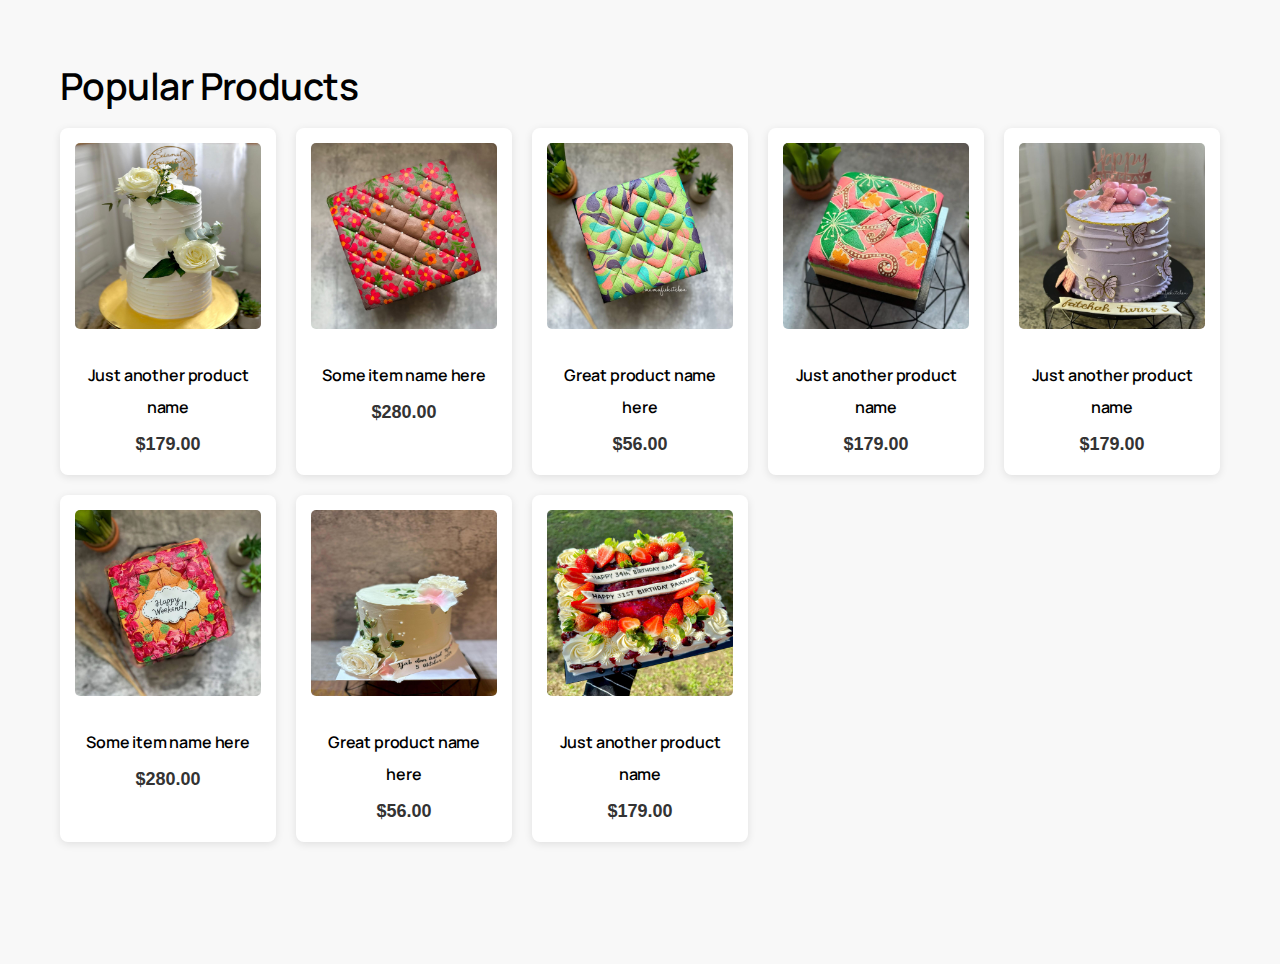
==== Category.html @ d4112b83 "Add category button Add category page Add css for dropdown button" ====
<!DOCTYPE html>
<html lang="en">
<head>
  <meta charset="UTF-8">
  <meta name="viewport" content="width=device-width, initial-scale=1.0">
  <title>Kategori</title>
  <link rel="stylesheet" href="css/styles.css">
  <style>
    body {
      font-family: Arial, sans-serif;
      margin: 0;
      padding: 0;
      background: #f8f8f8;
    }
    .container {
      max-width: 1200px;
      margin: 40px auto;
      padding: 0 20px;
    }
    h2 {
      margin-bottom: 20px;
    }
    .grid {
      display: grid;
      grid-template-columns: repeat(auto-fill, minmax(200px, 1fr));
      gap: 20px;
    }
    .card {
      background: white;
      border-radius: 8px;
      box-shadow: 0 2px 8px rgba(0, 0, 0, 0.1);
      padding: 15px;
      text-align: center;
    }
    .card img {
      max-width: 100%;
      border-radius: 5px;
      margin-bottom: 10px;
    }
    .card h4 {
      font-size: 16px;
      margin: 10px 0 5px;
    }
    .card p {
      font-size: 14px;
      color: #666;
      margin-bottom: 10px;
    }
    .card span {
      font-weight: bold;
      color: #333;
    }
  </style>
</head>
<body>
  <div class="container">
    <h2>Popular Products</h2>
    <div class="grid">

      <div class="card">
        <img src="images/folio/2_tiers_wedding_cake.jpg" alt="Shirt">
        <h4>Just another product name</h4>
        <span>$179.00</span>
      </div>

      <div class="card">
        <img src="images/folio/brown_marble_cake.jpg" alt="Jacket">
        <h4>Some item name here</h4>
        <span>$280.00</span>
      </div>

      <div class="card">
        <img src="images/folio/green_marble_cake.jpg" alt="Shorts">
        <h4>Great product name here</h4>
        <span>$56.00</span>
      </div>

      <div class="card">
        <img src="images/folio/pink_marble_cake.jpg" alt="Backpack">
        <h4>Just another product name</h4>
        <span>$179.00</span>
      </div>

      <div class="card">
        <img src="images/folio/purple_birthday_cake.jpg" alt="Laptop">
        <h4>Just another product name</h4>
        <span>$179.00</span>
      </div>

      <div class="card">
        <img src="images/folio/red_marble_cake.jpg" alt="Armchair">
        <h4>Some item name here</h4>
        <span>$280.00</span>
      </div>

      <div class="card">
        <img src="images/folio/simple_wedding_cake.jpg" alt="Smart Watch">
        <h4>Great product name here</h4>
        <span>$56.00</span>
      </div>

      <div class="card">
        <img src="images/folio/strawberry_cake.jpg" alt="Headphones">
        <h4>Just another product name</h4>
        <span>$179.00</span>
      </div>

    </div>
  </div>
</body>
</html>
---- css/styles.css ----
@charset "UTF-8";
/* =================================================================== 
 * Mueller Main Stylesheet
 * Template Ver. 1.0.0
 * 06-21-2022
 * ------------------------------------------------------------------
 *
 * TOC:
 *
 * # SETTINGS
 *      ## fonts 
 *      ## colors
 *      ## spacing and typescale
 *      ## grid variables
 * # NORMALIZE
 * # BASE SETUP
 * # GRID
 *      ## large screen devices
 *      ## medium screen devices 
 *      ## tablet devices 
 *      ## mobile devices 
 *      ## small screen devices
 *      ## additional column stackpoints
 * # UTILITY CLASSES
 * # TYPOGRAPHY
 *      ## base type styles
 *      ## additional typography & helper classes
 *      ## lists
 *      ## spacing
 * # PRELOADER
 *      ## page loaded
 * # FORM
 *      ## style placeholder text
 *      ## change autocomplete styles in Chrome
 * # BUTTONS
 * # TABLE
 * # COMPONENTS
 *      ## pagination
 *      ## alert box 
 *      ## skillbars
 *      ## stats tabs
 * # PROJECT-WIDE SHARED STYLES
 *      ## theme-specific typography classes
 *      ## media classes
 *      ## section header
 *      ## list block
 *      ## swiper overrides
 * # PAGE WRAP
 * # SITE HEADER
 *      ## logo
 *      ## main navigation
 *      ## header social
 *      ## mobile menu toggle
 * # INTRO
 *      ## intro background
 *      ## intro content
 *      ## intro scroll down
 *      ## intro transitions
 * # ABOUT
 * # SERVICES
 * # PORTFOLIO
 *      ## bricks masonry 
 *      ## masonry entries 
 *      ## modal popup
 * # CLIENTS
 * # TESTIMONIALS
 *      ## testimonial slider 
 * # FOOTER
 *      ## contact btn
 *      ## subscription form
 *      ## footer social
 *      ## copyright
 *      ## go top
 *
 * ------------------------------------------------------------------ */


/* ===================================================================
 * # SETTINGS
 *
 *
 * ------------------------------------------------------------------- */

/* ------------------------------------------------------------------- 
 * ## fonts 
 * ------------------------------------------------------------------- */
@import url("https://fonts.googleapis.com/css2?family=Inter:wght@300;400;500;600;700&family=Manrope:wght@500;600;700&display=swap");

:root {
    --font-1    : "Inter", sans-serif;
    --font-2    : "Manrope", sans-serif;

    /* monospace
     */
    --font-mono : Consolas, "Andale Mono", Courier, "Courier New", monospace;
}

/* ------------------------------------------------------------------- 
 * ## colors
 * ------------------------------------------------------------------- */
:root {

    /* color-1(#f26522)
     * color-2(#035d5c)
     */
    --color-1                      : hsla(19, 89%, 54%, 1);
    --color-2                      : hsla(179, 94%, 19%, 1);

    /* theme color variations
     */
    --color-1-lightest             : hsla(19, 89%, 84%, 1);
    --color-1-lighter              : hsla(19, 89%, 74%, 1);
    --color-1-light                : hsla(19, 89%, 64%, 1);
    --color-1-dark                 : hsla(19, 89%, 44%, 1);
    --color-1-darker               : hsla(19, 89%, 34%, 1);
    --color-1-darkest              : hsla(19, 89%, 24%, 1);
    --color-2-lightest             : hsla(179, 94%, 49%, 1);
    --color-2-lighter              : hsla(179, 94%, 39%, 1);
    --color-2-light                : hsla(179, 94%, 29%, 1);
    --color-2-dark                 : hsla(179, 94%, 9%, 1);
    --color-2-darker               : hsla(179, 94%, 1%, 1);

    /* feedback colors
     * color-error(#ffd1d2), color-success(#c8e675), 
     * color-info(#d7ecfb), color-notice(#fff099)
     */
    --color-error                  : hsla(359, 100%, 91%, 1);
    --color-success                : hsla(76, 69%, 68%, 1);
    --color-info                   : hsla(205, 82%, 91%, 1);
    --color-notice                 : hsla(51, 100%, 80%, 1);
    --color-error-content          : hsla(359, 50%, 50%, 1);
    --color-success-content        : hsla(76, 29%, 28%, 1);
    --color-info-content           : hsla(205, 32%, 31%, 1);
    --color-notice-content         : hsla(51, 30%, 30%, 1);

    /* shades 
     * generated using 
     * Tint & Shade Generator 
     * (https://maketintsandshades.com/)
     */
    --color-black                  : #000000;
    --color-gray-19                : #161616;
    --color-gray-18                : #2c2c2c;
    --color-gray-17                : #424241;
    --color-gray-16                : #585857;
    --color-gray-15                : #6e6e6d;
    --color-gray-14                : #848383;
    --color-gray-13                : #9a9999;
    --color-gray-12                : #b0afae;
    --color-gray-11                : #c6c5c4;
    --color-gray-10                : #dcdbda;
    --color-gray-9                 : #e0dfde;
    --color-gray-8                 : #e3e2e1;
    --color-gray-7                 : #e7e6e5;
    --color-gray-6                 : #eae9e9;
    --color-gray-5                 : #eeeded;
    --color-gray-4                 : #f1f1f0;
    --color-gray-3                 : #f5f4f4;
    --color-gray-2                 : #f8f8f8;
    --color-gray-1                 : #fcfbfb;
    --color-white                  : #ffffff;

    /* text
     */
    --color-text                   : var(--color-gray-19);
    --color-text-dark              : var(--color-black);
    --color-text-light             : var(--color-gray-14);
    --color-placeholder            : var(--color-gray-14);

    /* buttons
     */
    --color-btn                    : var(--color-gray-6);
    --color-btn-text               : var(--color-black);
    --color-btn-hover              : var(--color-gray-8);
    --color-btn-hover-text         : var(--color-gray-19);
    --color-btn-primary            : var(--color-1);
    --color-btn-primary-text       : var(--color-white);
    --color-btn-primary-hover      : var(--color-gray-19);
    --color-btn-primary-hover-text : var(--color-white);
    --color-btn-stroke             : var(--color-gray-19);
    --color-btn-stroke-text        : var(--color-gray-19);
    --color-btn-stroke-hover       : var(--color-gray-19);
    --color-btn-stroke-hover-text  : var(--color-white);

    /* preloader
     */
    --color-preloader-bg           : var(--color-gray-19);
    --color-loader                 : white;
    --color-loader-light           : rgba(255, 255, 255, 0.1);

    /* others
     */
    --color-body                   : white;
    --color-border                 : rgba(0, 0, 0, .08);
    --border-radius                : 3px;
}

/* ------------------------------------------------------------------- 
 * ## spacing and typescale
 * ------------------------------------------------------------------- */
:root {

    /* spacing
     * base font size: 18px 
     * vertical space unit : 32px
     */
    --base-size        : 62.5%;
    --multiplier       : 1;
    --base-font-size   : calc(1.8rem * var(--multiplier));
    --space            : calc(3.2rem * var(--multiplier));

    /* vertical spacing 
     */
    --vspace-0_125     : calc(0.125 * var(--space));
    --vspace-0_25      : calc(0.25 * var(--space));
    --vspace-0_375     : calc(0.375 * var(--space));
    --vspace-0_5       : calc(0.5 * var(--space));
    --vspace-0_625     : calc(0.625 * var(--space));
    --vspace-0_75      : calc(0.75 * var(--space));
    --vspace-0_875     : calc(0.875 * var(--space));
    --vspace-1         : calc(var(--space));
    --vspace-1_25      : calc(1.25 * var(--space));
    --vspace-1_5       : calc(1.5 * var(--space));
    --vspace-1_75      : calc(1.75 * var(--space));
    --vspace-2         : calc(2 * var(--space));
    --vspace-2_5       : calc(2.5 * var(--space));
    --vspace-3         : calc(3 * var(--space));
    --vspace-3_5       : calc(3.5 * var(--space));
    --vspace-4         : calc(4 * var(--space));
    --vspace-4_5       : calc(4.5 * var(--space));
    --vspace-5         : calc(5 * var(--space));

    /* type scale
     * ratio 1:2 | base: 18px
     * -------------------------------------------------------
     *
     * --text-display-3 = (77.40px)
     * --text-display-2 = (64.50px)
     * --text-display-1 = (53.75px)
     * --text-xxxl      = (44.79px)
     * --text-xxl       = (37.32px)
     * --text-xl        = (31.10px)
     * --text-lg        = (25.92px)
     * --text-md        = (21.60px)
     * --text-size      = (18.00px) BASE
     * --text-sm        = (15.00px)
     * --text-xs        = (12.50px)
     *
     * ---------------------------------------------------------
     */
    --text-scale-ratio : 1.2;
    --text-size        : var(--base-font-size);
    --text-xs          : calc((var(--text-size) / var(--text-scale-ratio)) / var(--text-scale-ratio));
    --text-sm          : calc(var(--text-xs) * var(--text-scale-ratio));
    --text-md          : calc(var(--text-sm) * var(--text-scale-ratio) * var(--text-scale-ratio));
    --text-lg          : calc(var(--text-md) * var(--text-scale-ratio));
    --text-xl          : calc(var(--text-lg) * var(--text-scale-ratio));
    --text-xxl         : calc(var(--text-xl) * var(--text-scale-ratio));
    --text-xxxl        : calc(var(--text-xxl) * var(--text-scale-ratio));
    --text-display-1   : calc(var(--text-xxxl) * var(--text-scale-ratio));
    --text-display-2   : calc(var(--text-display-1) * var(--text-scale-ratio));
    --text-display-3   : calc(var(--text-display-2) * var(--text-scale-ratio));

    /* default button height
     */
    --vspace-btn       : var(--vspace-2);
}

/* on mobile devices below 600px, change the value of '--multiplier' 
 * to adjust the values of base font size and vertical space unit.
 */
@media screen and (max-width: 600px) {
    :root {
        --multiplier : .9375;
    }
}

/* ------------------------------------------------------------------- 
 * ## grid variables
 * ------------------------------------------------------------------- */
:root {

    /* widths for rows and containers
     */
    --width-full     : 100%;
    --width-max      : 1180px;
    --width-wide     : 1400px;
    --width-wider    : 1600px;
    --width-widest   : 1800px;
    --width-narrow   : 1000px;
    --width-narrower : 800px;
    --width-grid-max : var(--width-max);

    /* gutter
     */
    --gutter         : 2.2rem;
}

/* on medium screen devices
 */
@media screen and (max-width: 1200px) {
    :root {
        --gutter : 2rem;
    }
}

/* on mobile devices
 */
@media screen and (max-width: 600px) {
    :root {
        --gutter : 1rem;
    }
}


/* ====================================================================
 * # NORMALIZE
 *
 *
 * --------------------------------------------------------------------
 * normalize.css v8.0.1 | MIT License |
 * github.com/necolas/normalize.css
 * -------------------------------------------------------------------- */
html {
    line-height              : 1.15;
    -webkit-text-size-adjust : 100%;
}

body {
    margin : 0;
}

main {
    display : block;
}

h1 {
    font-size : 2em;
    margin    : 0.67em 0;
}

hr {
    box-sizing : content-box;
    height     : 0;
    overflow   : visible;
}

pre {
    font-family : monospace, monospace;
    font-size   : 1em;
}

a {
    background-color : transparent;
}

abbr[title] {
    border-bottom   : none;
    text-decoration : underline;
    text-decoration : underline dotted;
}

b,
strong {
    font-weight : bolder;
}

code,
kbd,
samp {
    font-family : monospace, monospace;
    font-size   : 1em;
}

small {
    font-size : 80%;
}

sub,
sup {
    font-size      : 75%;
    line-height    : 0;
    position       : relative;
    vertical-align : baseline;
}

sub {
    bottom : -0.25em;
}

sup {
    top : -0.5em;
}

img {
    border-style : none;
}

button,
input,
optgroup,
select,
textarea {
    font-family : inherit;
    font-size   : 100%;
    line-height : 1.15;
    margin      : 0;
}

button,
input {
    overflow : visible;
}

button,
select {
    text-transform : none;
}

button,
[type="button"],
[type="reset"],
[type="submit"] {
    -webkit-appearance : button;
}

button::-moz-focus-inner,
[type="button"]::-moz-focus-inner,
[type="reset"]::-moz-focus-inner,
[type="submit"]::-moz-focus-inner {
    border-style : none;
    padding      : 0;
}

button:-moz-focusring,
[type="button"]:-moz-focusring,
[type="reset"]:-moz-focusring,
[type="submit"]:-moz-focusring {
    outline : 1px dotted ButtonText;
}

fieldset {
    padding : 0.35em 0.75em 0.625em;
}

legend {
    box-sizing  : border-box;
    color       : inherit;
    display     : table;
    max-width   : 100%;
    padding     : 0;
    white-space : normal;
}

progress {
    vertical-align : baseline;
}

textarea {
    overflow : auto;
}

[type="checkbox"],
[type="radio"] {
    box-sizing : border-box;
    padding    : 0;
}

[type="number"]::-webkit-inner-spin-button,
[type="number"]::-webkit-outer-spin-button {
    height : auto;
}

[type="search"] {
    -webkit-appearance : textfield;
    outline-offset     : -2px;
}

[type="search"]::-webkit-search-decoration {
    -webkit-appearance : none;
}

::-webkit-file-upload-button {
    -webkit-appearance : button;
    font               : inherit;
}

details {
    display : block;
}

summary {
    display : list-item;
}

template {
    display : none;
}

[hidden] {
    display : none;
}


/* ===================================================================
 * # BASE SETUP
 *
 *
 * ------------------------------------------------------------------- */
html {
    font-size  : var(--base-size);
    box-sizing : border-box;
}

*,
*::before,
*::after {
    box-sizing : inherit;
}

html,
body {
    height : 100%;
}

body {
    background-color            : var(--color-body);
    -webkit-overflow-scrolling  : touch;
    -webkit-text-size-adjust    : 100%;
    -webkit-tap-highlight-color : rgba(0, 0, 0, 0);
    -webkit-font-smoothing      : antialiased;
    -moz-osx-font-smoothing     : grayscale;
}

p {
    font-size      : inherit;
    text-rendering : optimizeLegibility;
}

a {
    text-decoration : none;
}

svg,
img,
video {
    max-width : 100%;
    height    : auto;
}

pre {
    overflow : auto;
}

div,
dl,
dt,
dd,
ul,
ol,
li,
h1,
h2,
h3,
h4,
h5,
h6,
pre,
form,
p,
blockquote,
th,
td {
    margin  : 0;
    padding : 0;
}

input[type="email"],
input[type="number"],
input[type="search"],
input[type="text"],
input[type="tel"],
input[type="url"],
input[type="password"],
textarea {
    -webkit-appearance : none;
    -moz-appearance    : none;
    appearance         : none;
}


/* ===================================================================
 * # GRID v4.0.0
 *
 *
 *   -----------------------------------------------------------------
 * - Grid breakpoints are based on MAXIMUM WIDTH media queries, 
 *   meaning they apply to that one breakpoint and ALL THOSE BELOW IT.
 * - Grid columns without a specified width will automatically layout 
 *   as equal width columns.
 *
 * - BLOCK GRID columns(columns inside BLOCK GRID containers) are 
 *   equally-sized columns define at parent/row level. 
 *   A BLOCK GRID container's class attribute value begins with "block-".
 *
 * ------------------------------------------------------------------- */

/* row 
 */
.row {
    width     : 92%;
    max-width : var(--width-grid-max);
    margin    : 0 auto;
    display   : flex;
    flex-flow : row wrap;
}

.row .row {
    width        : auto;
    max-width    : none;
    margin-left  : calc(var(--gutter) * -1);
    margin-right : calc(var(--gutter) * -1);
}

/* column
 */
.column {
    display : block;
    flex    : 1 1 0%;
    padding : 0 var(--gutter);
}

.collapse>.column,
.column.collapse {
    padding : 0;
}

/* row utility classes
 */
.row.row-wrap {
    flex-wrap : wrap;
}

.row.row-nowrap {
    flex-wrap : nowrap;
}

.row.row-y-top {
    align-items : flex-start;
}

.row.row-y-bottom {
    align-items : flex-end;
}

.row.row-y-center {
    align-items : center;
}

.row.row-stretch {
    align-items : stretch;
}

.row.row-baseline {
    align-items : baseline;
}

.row.row-x-left {
    justify-content : flex-start;
}

.row.row-x-right {
    justify-content : flex-end;
}

.row.row-x-center {
    justify-content : center;
}

/* --------------------------------------------------------------------
 * ## large screen devices 
 * -------------------------------------------------------------------- */
.lg-1 {
    flex  : none;
    width : 8.33333%;
}

.lg-2 {
    flex  : none;
    width : 16.66667%;
}

.lg-3 {
    flex  : none;
    width : 25%;
}

.lg-4 {
    flex  : none;
    width : 33.33333%;
}

.lg-5 {
    flex  : none;
    width : 41.66667%;
}

.lg-6 {
    flex  : none;
    width : 50%;
}

.lg-7 {
    flex  : none;
    width : 58.33333%;
}

.lg-8 {
    flex  : none;
    width : 66.66667%;
}

.lg-9 {
    flex  : none;
    width : 75%;
}

.lg-10 {
    flex  : none;
    width : 83.33333%;
}

.lg-11 {
    flex  : none;
    width : 91.66667%;
}

.lg-12 {
    flex  : none;
    width : 100%;
}

.block-lg-one-eight>.column {
    flex  : none;
    width : 12.5%;
}

.block-lg-one-sixth>.column {
    flex  : none;
    width : 16.66667%;
}

.block-lg-one-fifth>.column {
    flex  : none;
    width : 20%;
}

.block-lg-one-fourth>.column {
    flex  : none;
    width : 25%;
}

.block-lg-one-third>.column {
    flex  : none;
    width : 33.33333%;
}

.block-lg-one-half>.column {
    flex  : none;
    width : 50%;
}

.block-lg-whole>.column {
    flex  : none;
    width : 100%;
}

/* --------------------------------------------------------------------
 * ## medium screen devices 
 * -------------------------------------------------------------------- */
@media screen and (max-width: 1200px) {
    .md-1 {
        flex  : none;
        width : 8.33333%;
    }

    .md-2 {
        flex  : none;
        width : 16.66667%;
    }

    .md-3 {
        flex  : none;
        width : 25%;
    }

    .md-4 {
        flex  : none;
        width : 33.33333%;
    }

    .md-5 {
        flex  : none;
        width : 41.66667%;
    }

    .md-6 {
        flex  : none;
        width : 50%;
    }

    .md-7 {
        flex  : none;
        width : 58.33333%;
    }

    .md-8 {
        flex  : none;
        width : 66.66667%;
    }

    .md-9 {
        flex  : none;
        width : 75%;
    }

    .md-10 {
        flex  : none;
        width : 83.33333%;
    }

    .md-11 {
        flex  : none;
        width : 91.66667%;
    }

    .md-12 {
        flex  : none;
        width : 100%;
    }

    .block-md-one-eight>.column {
        flex  : none;
        width : 12.5%;
    }

    .block-md-one-sixth>.column {
        flex  : none;
        width : 16.66667%;
    }

    .block-md-one-fifth>.column {
        flex  : none;
        width : 20%;
    }

    .block-md-one-fourth>.column {
        flex  : none;
        width : 25%;
    }

    .block-md-one-third>.column {
        flex  : none;
        width : 33.33333%;
    }

    .block-md-one-half>.column {
        flex  : none;
        width : 50%;
    }

    .block-md-whole>.column {
        flex  : none;
        width : 100%;
    }

    .hide-on-md {
        display : none;
    }
}

/* --------------------------------------------------------------------
 * ## tablet devices 
 * -------------------------------------------------------------------- */
@media screen and (max-width: 800px) {
    .tab-1 {
        flex  : none;
        width : 8.33333%;
    }

    .tab-2 {
        flex  : none;
        width : 16.66667%;
    }

    .tab-3 {
        flex  : none;
        width : 25%;
    }

    .tab-4 {
        flex  : none;
        width : 33.33333%;
    }

    .tab-5 {
        flex  : none;
        width : 41.66667%;
    }

    .tab-6 {
        flex  : none;
        width : 50%;
    }

    .tab-7 {
        flex  : none;
        width : 58.33333%;
    }

    .tab-8 {
        flex  : none;
        width : 66.66667%;
    }

    .tab-9 {
        flex  : none;
        width : 75%;
    }

    .tab-10 {
        flex  : none;
        width : 83.33333%;
    }

    .tab-11 {
        flex  : none;
        width : 91.66667%;
    }

    .tab-12 {
        flex  : none;
        width : 100%;
    }

    .block-tab-one-eight>.column {
        flex  : none;
        width : 12.5%;
    }

    .block-tab-one-sixth>.column {
        flex  : none;
        width : 16.66667%;
    }

    .block-tab-one-fifth>.column {
        flex  : none;
        width : 20%;
    }

    .block-tab-one-fourth>.column {
        flex  : none;
        width : 25%;
    }

    .block-tab-one-third>.column {
        flex  : none;
        width : 33.33333%;
    }

    .block-tab-one-half>.column {
        flex  : none;
        width : 50%;
    }

    .block-tab-whole>.column {
        flex  : none;
        width : 100%;
    }

    .hide-on-tab {
        display : none;
    }
}

/* --------------------------------------------------------------------
 * ## mobile devices 
 * -------------------------------------------------------------------- */
@media screen and (max-width: 600px) {
    .row {
        width         : 100%;
        padding-left  : 6vw;
        padding-right : 6vw;
    }

    .row .row {
        padding-left  : 0;
        padding-right : 0;
    }

    .mob-1 {
        flex  : none;
        width : 8.33333%;
    }

    .mob-2 {
        flex  : none;
        width : 16.66667%;
    }

    .mob-3 {
        flex  : none;
        width : 25%;
    }

    .mob-4 {
        flex  : none;
        width : 33.33333%;
    }

    .mob-5 {
        flex  : none;
        width : 41.66667%;
    }

    .mob-6 {
        flex  : none;
        width : 50%;
    }

    .mob-7 {
        flex  : none;
        width : 58.33333%;
    }

    .mob-8 {
        flex  : none;
        width : 66.66667%;
    }

    .mob-9 {
        flex  : none;
        width : 75%;
    }

    .mob-10 {
        flex  : none;
        width : 83.33333%;
    }

    .mob-11 {
        flex  : none;
        width : 91.66667%;
    }

    .mob-12 {
        flex  : none;
        width : 100%;
    }

    .block-mob-one-eight>.column {
        flex  : none;
        width : 12.5%;
    }

    .block-mob-one-sixth>.column {
        flex  : none;
        width : 16.66667%;
    }

    .block-mob-one-fifth>.column {
        flex  : none;
        width : 20%;
    }

    .block-mob-one-fourth>.column {
        flex  : none;
        width : 25%;
    }

    .block-mob-one-third>.column {
        flex  : none;
        width : 33.33333%;
    }

    .block-mob-one-half>.column {
        flex  : none;
        width : 50%;
    }

    .block-mob-whole>.column {
        flex  : none;
        width : 100%;
    }

    .hide-on-mob {
        display : none;
    }
}

/* --------------------------------------------------------------------
 * ## small screen devices 
 * --------------------------------------------------------------------*/

/* stack columns on small screen devices
 */
@media screen and (max-width: 400px) {
    .row .row {
        margin-left  : 0;
        margin-right : 0;
    }

    .block-stack>.column,
    .column {
        flex         : none;
        width        : 100%;
        margin-left  : 0;
        margin-right : 0;
        padding      : 0;
    }

    .hide-on-sm {
        display : none;
    }
}

/* --------------------------------------------------------------------
 * ## additional column stackpoints 
 * -------------------------------------------------------------------- */
@media screen and (max-width: 1100px) {

    .stack-on-1100,
    .block-stack-on-1100>.column {
        flex         : none;
        width        : 100%;
        margin-left  : 0;
        margin-right : 0;
    }
}

@media screen and (max-width: 1000px) {

    .stack-on-1000,
    .block-stack-on-1000>.column {
        flex         : none;
        width        : 100%;
        margin-left  : 0;
        margin-right : 0;
    }
}

@media screen and (max-width: 900px) {

    .stack-on-900,
    .block-stack-on-900>.column {
        flex         : none;
        width        : 100%;
        margin-left  : 0;
        margin-right : 0;
    }
}

@media screen and (max-width: 700px) {

    .stack-on-700,
    .block-stack-on-700>.column {
        flex         : none;
        width        : 100%;
        margin-left  : 0;
        margin-right : 0;
    }
}

@media screen and (max-width: 500px) {

    .stack-on-500,
    .block-stack-on-500>.column {
        flex         : none;
        width        : 100%;
        margin-left  : 0;
        margin-right : 0;
    }
}


/* ===================================================================
 * # UTILITY CLASSES
 *
 *
 * ------------------------------------------------------------------- */

/* flex item alignment classes
 */
.u-flexitem-center {
    margin     : auto;
    align-self : center;
}

.u-flexitem-left {
    margin-right : auto;
    align-self   : center;
}

.u-flexitem-right {
    margin-left : auto;
    align-self  : center;
}

.u-flexitem-x-center {
    margin-right : auto;
    margin-left  : auto;
}

.u-flexitem-x-left {
    margin-right : auto;
}

.u-flexitem-x-right {
    margin-left : auto;
}

.u-flexitem-y-center {
    align-self : center;
}

.u-flexitem-y-top {
    align-self : flex-start;
}

.u-flexitem-y-bottom {
    align-self : flex-end;
}

/* misc helper classes
 */
.u-screen-reader-text {
    clip      : rect(1px, 1px, 1px, 1px);
    clip-path : inset(50%);
    height    : 1px;
    width     : 1px;
    margin    : -1px;
    overflow  : hidden;
    padding   : 0;
    border    : 0;
    position  : absolute;
    word-wrap : normal !important;
}

.u-clearfix:after {
    content : "";
    display : table;
    clear   : both;
}

.u-hidden {
    display : none;
}

.u-invisible {
    visibility : hidden;
}

.u-antialiased {
    -webkit-font-smoothing  : antialiased;
    -moz-osx-font-smoothing : grayscale;
}

.u-overflow-hidden {
    overflow : hidden;
}

.u-remove-top {
    margin-top : 0;
}

.u-remove-bottom {
    margin-bottom : 0;
}

.u-add-half-bottom {
    margin-bottom : var(--vspace-0_5);
}

.u-add-bottom {
    margin-bottom : var(--vspace-1);
}

.u-no-border {
    border : none;
}

.u-fullwidth {
    width : 100%;
}

.u-pull-left {
    float : left;
}

.u-pull-right {
    float : right;
}


/* ===================================================================
 * # TYPOGRAPHY 
 *
 *
 * ------------------------------------------------------------------- 
 * type scale - ratio 1:2 | base: 18px
 * -------------------------------------------------------------------
 *
 * --text-display-3 = (77.40px)
 * --text-display-2 = (64.50px)
 * --text-display-1 = (53.75px)
 * --text-xxxl      = (44.79px)
 * --text-xxl       = (37.32px)
 * --text-xl        = (31.10px)
 * --text-lg        = (25.92px)
 * --text-md        = (21.60px)
 * --text-size      = (18.00px) BASE
 * --text-sm        = (15.00px)
 * --text-xs        = (12.50px)
 *
 * -------------------------------------------------------------------- */

/* --------------------------------------------------------------------
 * ## base type styles
 * -------------------------------------------------------------------- */
body {
    font-family : var(--font-1);
    font-size   : var(--base-font-size);
    font-weight : 400;
    line-height : var(--vspace-1);
    color       : var(--color-text);
}

/* links
 */
a {
    color      : var(--color-1);
    transition : all 0.3s ease-in-out;
}

a:focus,
a:hover,
a:active {
    color : var(--color-2);
}

a:hover,
a:active {
    outline : 0;
}

/* headings
 */
h1,
h2,
h3,
h4,
h5,
h6,
.h1,
.h2,
.h3,
.h4,
.h5,
.h6 {
    font-family            : var(--font-2);
    font-weight            : 600;
    color                  : var(--color-text-dark);
    font-variant-ligatures : common-ligatures;
    text-rendering         : optimizeLegibility;
    letter-spacing         : -.010em;
}

h1,
.h1 {
    margin-top    : var(--vspace-2_5);
    margin-bottom : var(--vspace-0_75);
}

h2,
.h2,
h3,
.h3,
h4,
.h4 {
    margin-top    : var(--vspace-2);
    margin-bottom : var(--vspace-0_75);
}

h5,
.h5,
h6,
.h6 {
    margin-top    : var(--vspace-1_75);
    margin-bottom : var(--vspace-0_5);
}

h1,
.h1 {
    font-size      : var(--text-display-2);
    line-height    : calc(2.25 * var(--space));
    letter-spacing : -.020em;
}

@media screen and (max-width: 500px) {

    h1,
    .h1 {
        font-size   : var(--text-display-1);
        line-height : calc(1.875 * var(--space));
    }
}

h2,
.h2 {
    font-size      : var(--text-xxl);
    line-height    : calc(1.375 * var(--space));
    letter-spacing : -.015em;
}

h3,
.h3 {
    font-size   : var(--text-xl);
    line-height : calc(1.125 * var(--space));
}

h4,
.h4 {
    font-size   : var(--text-lg);
    line-height : var(--vspace-1);
}

h5,
.h5 {
    font-size   : var(--text-md);
    line-height : var(--vspace-0_875);
}

h6,
.h6 {
    font-weight    : 700;
    font-size      : var(--text-sm);
    line-height    : var(--vspace-0_75);
    text-transform : uppercase;
    letter-spacing : .2rem;
}

/* emphasis, italic,
 * strong, bold and small text
 */
em,
i,
strong,
b {
    font-size   : inherit;
    line-height : inherit;
}

em,
i {
    font-style : italic;
}

strong,
b {
    font-weight : 600;
}

small {
    font-size   : 80%;
    font-weight : 400;
    line-height : var(--vspace-0_5);
}

/* blockquotes
 */
blockquote {
    margin      : 0 0 var(--vspace-1) 0;
    padding     : var(--vspace-1) var(--vspace-1_5);
    border-left : 2px solid var(--color-text-dark);
    position    : relative;
}

blockquote p {
    font-family : var(--font-1);
    font-weight : 400;
    font-size   : var(--text-lg);
    font-style  : normal;
    line-height : var(--vspace-1_25);
    color       : var(--color-text-dark);
    padding     : 0;
}

blockquote cite {
    display     : block;
    font-family : var(--font-2);
    font-weight : 400;
    font-size   : var(--text-sm);
    line-height : var(--vspace-0_75);
    font-style  : normal;
}

blockquote cite:before {
    content : "\2014 \0020";
}

blockquote cite,
blockquote cite a,
blockquote cite a:visited {
    color  : var(--color-text-light);
    border : none;
}

@media screen and (max-width: 500px) {
    blockquote {
        padding : var(--vspace-0_75) var(--vspace-0_75);
    }

    blockquote p {
        font-size   : var(--text-md);
        line-height : var(--vspace-1);
    }
}

/* figures
 */
figure img,
p img {
    margin         : 0;
    vertical-align : bottom;
}

figure {
    display      : block;
    margin-left  : 0;
    margin-right : 0;
}

figure img+figcaption {
    margin-top : var(--vspace-1);
}

figcaption {
    /* font-style: italic; */
    font-size     : var(--text-sm);
    text-align    : center;
    margin-bottom : 0;
}

/* preformatted, code
 */
var,
kbd,
samp,
code,
pre {
    font-family : var(--font-mono);
}

pre {
    padding    : var(--vspace-0_75) var(--vspace-1) var(--vspace-1);
    background : var(--color-gray-6);
    overflow-x : auto;
}

code {
    font-size     : var(--text-sm);
    line-height   : 1.6rem;
    margin        : 0 .2rem;
    padding       : calc(((var(--vspace-1) - 1.6rem) / 2) - .1rem) calc(.8rem - .1rem);
    white-space   : nowrap;
    background    : var(--color-gray-6);
    border        : 1px solid var(--color-gray-10);
    color         : var(--color-text-dark);
    border-radius : 3px;
}

pre>code {
    display     : block;
    white-space : pre;
    line-height : var(--vspace-1);
    padding     : 0;
    margin      : 0;
    border      : none;
}

/* deleted text, abbreviation,
 * & mark text
 */
del {
    text-decoration : line-through;
}

abbr {
    font-family    : var(--font-1);
    font-weight    : 600;
    font-variant   : small-caps;
    text-transform : lowercase;
    letter-spacing : .1em;
}

abbr[title],
dfn[title] {
    border-bottom   : 1px dotted;
    cursor          : help;
    text-decoration : none;
}

mark {
    background : var(--color-2-lightest);
    color      : var(--color-black);
}

/* horizontal rule
 */
hr {
    border       : solid var(--color-border);
    border-width : .1rem 0 0;
    clear        : both;
    margin       : var(--vspace-2) 0 calc(var(--vspace-2) - 1px);
    height       : 0;
}

hr.fancy {
    border     : none;
    margin     : var(--vspace-2) 0;
    height     : var(--vspace-1);
    text-align : center;
}

hr.fancy::before {
    content        : "*****";
    letter-spacing : .3em;
}

/* --------------------------------------------------------------------
 * ## additional typography & helper classes
 * -------------------------------------------------------------------- */
.lead,
.attention-getter {
    font-family : var(--font-2);
    font-weight : 300;
    font-size   : var(--text-md);
    line-height : var(--vspace-1_25);
    color       : var(--color-text);
}

@media screen and (max-width: 800px) {

    .lead,
    .attention-getter {
        font-size   : calc(var(--text-size) * 1.0556);
        line-height : calc(1.125 * var(--space));
    }
}

@media screen and (max-width: 400px) {

    .lead,
    .attention-getter {
        font-size   : var(--text-size);
        line-height : var(--vspace-1);
    }
}

.pull-quote {
    position   : relative;
    padding    : 0;
    margin-top : 0;
    text-align : center;
}

.pull-quote blockquote {
    border      : none;
    margin      : 0 auto;
    max-width   : 62rem;
    padding-top : var(--vspace-2_5);
    position    : relative;
}

.pull-quote blockquote p {
    font-weight : 400;
    color       : var(--color-text-dark);
}

.pull-quote blockquote:before {
    content           : "";
    display           : block;
    height            : var(--vspace-1);
    width             : var(--vspace-1);
    background-repeat : no-repeat;
    background        : center center;
    background-size   : contain;
    background-image  : url(../images/icons/icon-quote.svg);
    transform         : translate(-50%, 0, 0);
    position          : absolute;
    top               : var(--vspace-1);
    left              : 50%;
}

.drop-cap:first-letter {
    float          : left;
    font-family    : var(--font-2);
    font-weight    : 700;
    font-size      : calc(3 * var(--space));
    line-height    : 1;
    padding        : 0 0.125em 0 0;
    text-transform : uppercase;
    background     : transparent;
    color          : var(--color-text-dark);
}

.text-center {
    text-align : center;
}

.text-left {
    text-align : left;
}

.text-right {
    text-align : right;
}

/* --------------------------------------------------------------------
 * ## lists
 * -------------------------------------------------------------------- */
ol {
    list-style : decimal;
}

ul {
    list-style : disc;
}

li {
    display : list-item;
}

ol,
ul {
    margin-left : 1.6rem;
}

ul li {
    padding-left : .4rem;
}

ul ul,
ul ol,
ol ol,
ol ul {
    margin : 1.6rem 0 1.6rem 1.6rem;
}

ul.disc li {
    display    : list-item;
    list-style : none;
    padding    : 0 0 0 .8rem;
    position   : relative;
}

ul.disc li::before {
    content        : "";
    display        : inline-block;
    width          : 8px;
    height         : 8px;
    border-radius  : 50%;
    background     : var(--color-1);
    position       : absolute;
    left           : -.9em;
    top            : 11px;
    vertical-align : middle;
}

dt {
    margin : 0;
    color  : var(--color-1);
}

dd {
    margin : 0 0 0 2rem;
}

/* definition list line style 
 */
.lining dt,
.lining dd {
    display : inline;
    margin  : 0;
}

.lining dt+dt:before,
.lining dd+dt:before {
    content     : "\A";
    white-space : pre;
}

.lining dd+dd:before {
    content : ", ";
}

.lining dd+dd:before {
    content : ", ";
}

.lining dd:before {
    content     : ": ";
    margin-left : -0.2em;
}

/* definition list dictionary style 
 */
.dictionary-style dt {
    display       : inline;
    counter-reset : definitions;
}

.dictionary-style dt+dt:before {
    content     : ", ";
    margin-left : -0.2em;
}

.dictionary-style dd {
    display           : block;
    counter-increment : definitions;
}

.dictionary-style dd:before {
    content : counter(definitions, decimal) ". ";
}

/* --------------------------------------------------------------------
 * ## spacing
 * -------------------------------------------------------------------- */
fieldset,
button,
.btn {
    margin-bottom : var(--vspace-0_5);
}

input,
textarea,
select,
pre,
blockquote,
figure,
figcaption,
table,
p,
ul,
ol,
dl,
form,
img,
.video-container,
.ss-custom-select {
    margin-bottom : var(--vspace-1);
}


/* =================================================================== 
 * # PRELOADER
 * 
 * 
 * -------------------------------------------------------------------
 * - markup:
 *
 * <div id="preloader">
 *    <div id="loader"></div>
 * </div>
 *
 * ------------------------------------------------------------------- */
#preloader {
    position        : fixed;
    display         : flex;
    flex-flow       : row wrap;
    justify-content : center;
    align-items     : center;
    background      : var(--color-preloader-bg);
    z-index         : 500;
    height          : 100vh;
    width           : 100%;
    opacity         : 1;
}

.no-js #preloader {
    display : none;
}

#loader {
    width   : var(--vspace-1_5);
    height  : var(--vspace-1_5);
    padding : 0;
    opacity : 1;
}

#loader:before {
    content           : "";
    border-top        : 4px solid var(--color-loader-light);
    border-right      : 4px solid var(--color-loader-light);
    border-bottom     : 4px solid var(--color-loader-light);
    border-left       : 4px solid var(--color-loader);
    -webkit-animation : load 1.1s infinite linear;
    animation         : load 1.1s infinite linear;
    display           : block;
    border-radius     : 50%;
    width             : 100%;
    height            : 100%;
}

@-webkit-keyframes load {
    0% {
        -webkit-transform : rotate(0deg);
        transform         : rotate(0deg);
    }

    100% {
        -webkit-transform : rotate(360deg);
        transform         : rotate(360deg);
    }
}

@keyframes load {
    0% {
        transform : rotate(0deg);
    }

    100% {
        transform : rotate(360deg);
    }
}

/* ------------------------------------------------------------------- 
 * ## page loaded
 * ------------------------------------------------------------------- */
.ss-loaded #preloader {
    opacity    : 0;
    visibility : hidden;
    transition : all .6s .9s ease-in-out;
}

.ss-loaded #preloader #loader {
    opacity    : 0;
    transition : opacity .6s ease-in-out;
}


/* ===================================================================
 * # FORM
 *
 *
 * ------------------------------------------------------------------- */
fieldset {
    border  : none;
    padding : 0;
}

input[type="email"],
input[type="number"],
input[type="search"],
input[type="text"],
input[type="tel"],
input[type="url"],
input[type="password"],
textarea,
select {
    --input-height      : var(--vspace-2);
    --input-line-height : var(--vspace-1);
    --input-vpadding    : calc(((var(--input-height) - var(--input-line-height)) / 2) - 1px);
    display             : block;
    height              : var(--input-height);
    padding             : var(--input-vpadding) calc(2.4rem - 1px);
    border              : 0;
    outline             : 0;
    color               : var(--color-placeholder);
    font-family         : var(--font-1);
    font-size           : var(--text-sm);
    font-size           : calc(var(--text-size) * 0.8889);
    line-height         : var(--input-line-height);
    max-width           : 100%;
    background-color    : var(--color-gray-5);
    border              : 1px solid transparent;
    transition          : all .3s ease-in-out;
}

.ss-custom-select {
    position : relative;
    padding  : 0;
}

.ss-custom-select select {
    -webkit-appearance : none;
    -moz-appearance    : none;
    appearance         : none;
    text-indent        : 0.01px;
    text-overflow      : '';
    margin             : 0;
    vertical-align     : middle;
}

.ss-custom-select select option {
    padding-left  : 2rem;
    padding-right : 2rem;
}

.ss-custom-select select::-ms-expand {
    display : none;
}

.ss-custom-select::after {
    border-bottom    : 2px solid black;
    border-right     : 2px solid black;
    content          : '';
    display          : block;
    height           : 8px;
    width            : 8px;
    margin-top       : -7px;
    pointer-events   : none;
    position         : absolute;
    right            : 2.4rem;
    top              : 50%;
    transition       : all 0.15s ease-in-out;
    transform-origin : 66% 66%;
    transform        : rotate(45deg);
}

textarea {
    min-height : calc(8 * var(--space));
}

input[type="email"]:focus,
input[type="number"]:focus,
input[type="search"]:focus,
input[type="text"]:focus,
input[type="tel"]:focus,
input[type="url"]:focus,
input[type="password"]:focus,
textarea:focus,
select:focus {
    color            : var(--color-black);
    background-color : white;
    box-shadow       : 0 0 5px var(--color-1);
    border           : 1px solid var(--color-1-light);
}

label,
legend {
    font-family   : var(--font-1);
    font-weight   : 600;
    font-size     : var(--text-sm);
    line-height   : var(--vspace-0_5);
    margin-bottom : var(--vspace-0_5);
    color         : var(--color-text-dark);
    display       : block;
}

input[type="checkbox"],
input[type="radio"] {
    display : inline;
}

label>.label-text {
    display     : inline-block;
    margin-left : 1rem;
    font-family : var(--font-1);
    line-height : inherit;
}

label>input[type="checkbox"],
label>input[type="radio"] {
    margin   : 0;
    position : relative;
    top      : 2px;
}

/* ------------------------------------------------------------------- 
 * ## style placeholder text
 * ------------------------------------------------------------------- */
::-webkit-input-placeholder {
    /* WebKit, Blink, Edge */
    color : var(--color-placeholder);
}

:-moz-placeholder {
    /* Mozilla Firefox 4 to 18 */
    color   : var(--color-placeholder);
    opacity : 1;
}

::-moz-placeholder {
    /* Mozilla Firefox 19+ */
    color   : var(--color-placeholder);
    opacity : 1;
}

:-ms-input-placeholder {
    /* Internet Explorer 10-11 */
    color : var(--color-placeholder);
}

::-ms-input-placeholder {
    /* Microsoft Edge */
    color : var(--color-placeholder);
}

::placeholder {
    /* Most modern browsers support this now. */
    color : var(--color-placeholder);
}

/* ------------------------------------------------------------------- 
 * ## change autocomplete styles in Chrome
 * ------------------------------------------------------------------- */
input:-webkit-autofill,
input:-webkit-autofill:hover,
input:-webkit-autofill:focus,
textarea:-webkit-autofill,
textarea:-webkit-autofill:hover,
textarea:-webkit-autofill:focus,
select:-webkit-autofill,
select:-webkit-autofill:hover,
select:-webkit-autofill:focus {
    -webkit-text-fill-color : var(--color-1);
    transition              : background-color 5000s ease-in-out 0s;
}


/* ===================================================================
 * # BUTTONS
 *
 *
 * ------------------------------------------------------------------- */
.btn,
button,
input[type="submit"],
input[type="reset"],
input[type="button"] {
    --btn-height            : var(--vspace-btn);
    display                 : inline-block;
    font-family             : var(--font-2);
    font-weight             : 400;
    font-size               : calc(var(--text-size) * 0.6667);
    text-transform          : uppercase;
    letter-spacing          : .3em;
    height                  : var(--btn-height);
    line-height             : calc(var(--btn-height) - 4px);
    padding                 : 0 3.6rem;
    margin                  : 0 0.4rem var(--vspace-0_5) 0;
    color                   : var(--color-btn-text);
    text-decoration         : none;
    text-align              : center;
    white-space             : nowrap;
    cursor                  : pointer;
    transition              : all .3s;
    background-color        : var(--color-btn);
    border                  : 2px solid var(--color-btn);
    -webkit-font-smoothing  : antialiased;
    -moz-osx-font-smoothing : grayscale;
}

.btn:focus,
button:focus,
input[type="submit"]:focus,
input[type="reset"]:focus,
input[type="button"]:focus,
.btn:hover,
button:hover,
input[type="submit"]:hover,
input[type="reset"]:hover,
input[type="button"]:hover {
    background-color : var(--color-btn-hover);
    border-color     : var(--color-btn-hover);
    color            : var(--color-btn-hover-text);
    outline          : 0;
}

/* button primary
 */
.btn.btn--primary,
button.btn--primary,
input[type="submit"].btn--primary,
input[type="reset"].btn--primary,
input[type="button"].btn--primary {
    background   : var(--color-btn-primary);
    border-color : var(--color-btn-primary);
    color        : var(--color-btn-primary-text);
}

.btn.btn--primary:focus,
button.btn--primary:focus,
input[type="submit"].btn--primary:focus,
input[type="reset"].btn--primary:focus,
input[type="button"].btn--primary:focus,
.btn.btn--primary:hover,
button.btn--primary:hover,
input[type="submit"].btn--primary:hover,
input[type="reset"].btn--primary:hover,
input[type="button"].btn--primary:hover {
    background   : var(--color-btn-primary-hover);
    border-color : var(--color-btn-primary-hover);
    color        : var(--color-btn-primary-hover-text);
}

/* button modifiers
 */
.btn.u-fullwidth,
button.u-fullwidth {
    width        : 100%;
    margin-right : 0;
}

.btn--small,
button.btn--small {
    --btn-height : calc(var(--vspace-btn) - 1.6rem);
}

.btn--medium,
button.btn--medium {
    --btn-height : calc(var(--vspace-btn) + .8rem);
}

.btn--large,
button.btn--large {
    --btn-height : calc(var(--vspace-btn) + 1.6rem);
}

.btn--stroke,
button.btn--stroke {
    background  : transparent !important;
    font-weight : 400;
    border      : 2px solid var(--color-btn-stroke);
    color       : var(--color-btn-stroke-text);
}

.btn--stroke:focus,
button.btn--stroke:focus,
.btn--stroke:hover,
button.btn--stroke:hover {
    background : var(--color-btn-stroke-hover) !important;
    border     : 2px solid var(--color-btn-stroke-hover);
    color      : var(--color-btn-stroke-hover-text);
}

.btn--pill,
button.btn--pill {
    padding-left  : 3.2rem !important;
    padding-right : 3.2rem !important;
    border-radius : 1000px !important;
}


/* ===================================================================
 * # TABLE
 *
 *
 * ------------------------------------------------------------------- */
table {
    border-width    : 0;
    width           : 100%;
    max-width       : 100%;
    font-family     : var(--font-1);
    border-collapse : collapse;
}

th,
td {
    padding       : var(--vspace-0_5) 3.2rem calc(var(--vspace-0_5) - 1px);
    text-align    : left;
    border-bottom : 1px solid var(--color-border);
}

th {
    padding     : var(--vspace-0_5) 3.2rem;
    color       : var(--color-text-dark);
    font-family : var(--font-2);
    font-weight : 500;
}

th:first-child,
td:first-child {
    padding-left : 0;
}

th:last-child,
td:last-child {
    padding-right : 0;
}

.table-responsive {
    overflow-x                 : auto;
    -webkit-overflow-scrolling : touch;
}


/* ===================================================================
 * # COMPONENTS
 *
 *
 * ------------------------------------------------------------------- */

/* -------------------------------------------------------------------
 * ## pagination
 * ------------------------------------------------------------------- */
.pgn {
    --pgn-num-height : calc(var(--vspace-1) + .4rem);
    margin           : 0 auto var(--vspace-1);
    text-align       : center;
}

.pgn ul {
    display         : inline-flex;
    flex-flow       : row wrap;
    justify-content : center;
    list-style      : none;
    margin-left     : 0;
    position        : relative;
    padding         : 0 6rem;
}

.pgn ul li {
    margin  : 0;
    padding : 0;
}

.pgn__num {
    font-family   : var(--font-2);
    font-weight   : 600;
    font-size     : var(--text-size);
    line-height   : var(--vspace-1);
    display       : block;
    padding       : .2rem 1.2rem;
    height        : var(--pgn-num-height);
    margin        : .2rem .2rem;
    color         : var(--color-text-dark);
    border-radius : var(--border-radius);
    transition    : all, .3s, ease-in-out;
}

.pgn__num:focus,
.pgn__num:hover {
    background : var(--color-text-dark);
    color      : var(--color-white);
}

.pgn .current,
.pgn .current:focus,
.pgn .current:hover {
    background : var(--color-text-dark);
    color      : var(--color-white);
}

.pgn .inactive,
.pgn .inactive:focus,
.pgn .inactive:hover {
    opacity : 0.4;
    cursor  : default;
}

.pgn__prev,
.pgn__next {
    display         : inline-flex;
    flex-flow       : row wrap;
    justify-content : center;
    align-items     : center;
    height          : var(--pgn-num-height);
    width           : 4.8rem;
    line-height     : var(--vspace-1);
    border-radius   : 4px;
    padding         : 0;
    margin          : 0;
    opacity         : 1;
    font            : 0/0 a;
    text-shadow     : none;
    color           : transparent;
    transition      : all, .3s, ease-in-out;
    position        : absolute;
    top             : 50%;
    transform       : translate(0, -50%);
}

.pgn__prev:focus,
.pgn__prev:hover,
.pgn__next:focus,
.pgn__next:hover {
    background : var(--color-text-dark);
}

.pgn__prev svg,
.pgn__next svg {
    height     : 2.4rem;
    width      : 2.4rem;
    transition : all, .3s, ease-in-out;
}

.pgn__prev svg path,
.pgn__next svg path {
    fill : var(--color-text-dark);
}

.pgn__prev:focus svg path,
.pgn__prev:hover svg path,
.pgn__next:focus svg path,
.pgn__next:hover svg path {
    fill : white;
}

.pgn__prev {
    left : 0;
}

.pgn__next {
    right : 0;
}

.pgn__prev.inactive,
.pgn__next.inactive {
    opacity : 0.4;
    cursor  : default;
}

.pgn__prev.inactive:focus,
.pgn__prev.inactive:hover,
.pgn__next.inactive:focus,
.pgn__next.inactive:hover {
    background-color : transparent;
}

/* ------------------------------------------------------------------- 
 * responsive:
 * pagination
 * ------------------------------------------------------------------- */
@media screen and (max-width: 600px) {
    .pgn ul {
        padding : 0 5.2rem;
    }
}

/* ------------------------------------------------------------------- 
 * ## alert box 
 * ------------------------------------------------------------------- */
.alert-box {
    padding       : var(--vspace-0_75) 4rem var(--vspace-0_75) 3.2rem;
    margin-bottom : var(--vspace-1);
    border-radius : var(--border-radius);
    font-family   : var(--font-1);
    font-weight   : 400;
    font-size     : var(--text-sm);
    line-height   : var(--vspace-0_75);
    opacity       : 1;
    visibility    : visible;
    position      : relative;
}

.alert-box__close {
    position : absolute;
    display  : block;
    right    : 1.6rem;
    top      : 1.6rem;
    cursor   : pointer;
    width    : 12px;
    height   : 12px;
}

.alert-box__close::before,
.alert-box__close::after {
    content  : '';
    display  : inline-block;
    width    : 1px;
    height   : 12px;
    position : absolute;
    top      : 0;
    left     : 5px;
}

.alert-box__close::before {
    transform : rotate(45deg);
}

.alert-box__close::after {
    transform : rotate(-45deg);
}

.alert-box--error {
    background-color : var(--color-error);
    color            : var(--color-error-content);
}

.alert-box--error .alert-box__close::before,
.alert-box--error .alert-box__close::after {
    background-color : var(--color-error-content);
}

.alert-box--success {
    background-color : var(--color-success);
    color            : var(--color-success-content);
}

.alert-box--success .alert-box__close::before,
.alert-box--success .alert-box__close::after {
    background-color : var(--color-success-content);
}

.alert-box--info {
    background-color : var(--color-info);
    color            : var(--color-info-content);
}

.alert-box--info .alert-box__close::before,
.alert-box--info .alert-box__close::after {
    background-color : var(--color-info-content);
}

.alert-box--notice {
    background-color : var(--color-notice);
    color            : var(--color-notice-content);
}

.alert-box--notice .alert-box__close::before,
.alert-box--notice .alert-box__close::after {
    background-color : var(--color-notice-content);
}

.alert-box.hideit {
    opacity    : 0;
    visibility : hidden;
    transition : all .5s;
}

/* ------------------------------------------------------------------- 
 * ## skillbars
 * ------------------------------------------------------------------- */
.skill-bars {
    list-style : none;
    margin     : var(--vspace-2) 0 var(--vspace-1);
}

.skill-bars li {
    height        : .4rem;
    background    : var(--color-gray-9);
    width         : 100%;
    margin-bottom : calc(var(--vspace-2) - .4rem);
    padding       : 0;
    position      : relative;
}

.skill-bars li strong {
    position       : absolute;
    left           : 0;
    top            : calc((var(--vspace-1) * 1.25) * -1);
    font-family    : var(--font-2);
    font-weight    : 600;
    color          : var(--color-text-dark);
    text-transform : uppercase;
    letter-spacing : .2em;
    font-size      : var(--text-xs);
    line-height    : var(--vspace-0_75);
}

.skill-bars li .progress {
    background : var(--color-black);
    position   : relative;
    height     : 100%;
}

.skill-bars li .progress span {
    display       : block;
    font-family   : var(--font-1);
    color         : white;
    font-size     : 1rem;
    line-height   : 1;
    background    : var(--color-black);
    padding       : var(--vspace-0_25);
    border-radius : 4px;
    position      : absolute;
    right         : 0;
    top           : calc((var(--vspace-1) + .8rem) * -1);
}

.skill-bars li .progress span::after {
    position         : absolute;
    left             : 50%;
    bottom           : -10px;
    margin-left      : -5px;
    width            : 0;
    height           : 0;
    border           : 5px solid transparent;
    border-top-color : var(--color-black, var(--color-black));
    content          : "";
}

.skill-bars li .percent5 {
    width : 5%;
}

.skill-bars li .percent10 {
    width : 10%;
}

.skill-bars li .percent15 {
    width : 15%;
}

.skill-bars li .percent20 {
    width : 20%;
}

.skill-bars li .percent25 {
    width : 25%;
}

.skill-bars li .percent30 {
    width : 30%;
}

.skill-bars li .percent35 {
    width : 35%;
}

.skill-bars li .percent40 {
    width : 40%;
}

.skill-bars li .percent45 {
    width : 45%;
}

.skill-bars li .percent50 {
    width : 50%;
}

.skill-bars li .percent55 {
    width : 55%;
}

.skill-bars li .percent60 {
    width : 60%;
}

.skill-bars li .percent65 {
    width : 65%;
}

.skill-bars li .percent70 {
    width : 70%;
}

.skill-bars li .percent75 {
    width : 75%;
}

.skill-bars li .percent80 {
    width : 80%;
}

.skill-bars li .percent85 {
    width : 85%;
}

.skill-bars li .percent90 {
    width : 90%;
}

.skill-bars li .percent95 {
    width : 95%;
}

.skill-bars li .percent100 {
    width : 100%;
}

/* --------------------------------------------------------------------
 * ## stats tabs
 * -------------------------------------------------------------------- */
.stats-tabs {
    padding : 0;
    margin  : var(--vspace-1) 0;
}

.stats-tabs li {
    display      : inline-block;
    margin       : 0 1.6rem var(--vspace-0_5) 0;
    padding      : 0 1.5rem 0 0;
    border-right : 1px solid var(--color-border);
}

.stats-tabs li:last-child {
    margin  : 0;
    padding : 0;
    border  : none;
}

.stats-tabs li a {
    display     : block;
    font-family : var(--font-2);
    font-size   : var(--text-lg);
    font-weight : 600;
    line-height : var(--vspace-1_5);
    border      : none;
    color       : var(--color-text-dark);
}

.stats-tabs li a:hover {
    color : var(--color-1);
}

.stats-tabs li a em {
    display     : block;
    margin      : 0;
    font-family : var(--font-1);
    font-size   : var(--text-sm);
    line-height : var(--vspace-0_5);
    font-weight : 300;
    font-style  : normal;
    color       : var(--color-text-light);
}


/* ===================================================================
 * # PROJECT-WIDE SHARED STYLES
 *
 *
 * ------------------------------------------------------------------- */
.wide {
    max-width : var(--width-wide);
}

.wider {
    max-width : var(--width-wider);
}

.narrow {
    max-width : var(--width-narrow);
}

.basicLightbox iframe {
    width        : 880px;
    aspect-ratio : 16/9;
}

/* ------------------------------------------------------------------- 
 * ## theme-specific typography classes
 * ------------------------------------------------------------------- */
.body-text-2 {
    font-size   : calc(var(--text-size) * 0.9444);
    line-height : calc(0.9375 * var(--space));
}

.body-text-3 {
    font-size   : calc(var(--text-size) * 0.8889);
    line-height : calc(0.9375 * var(--space));
}

.text-pretitle {
    font-weight    : 600;
    font-size      : var(--text-sm);
    text-transform : uppercase;
    letter-spacing : .3em;
    color          : var(--color-1);
    margin-top     : 0;
}

.text-display-1 {
    font-size   : var(--text-xxl);
    font-weight : 500;
    line-height : 1.5;
    margin-top  : 0;
}

/* ------------------------------------------------------------------- 
 * ## media classes
 * ------------------------------------------------------------------- */

/* floated image
 */
img.u-pull-right {
    margin : var(--vspace-0_5) 0 var(--vspace-0_5) var(--vspace-0_875);
}

img.u-pull-left {
    margin : var(--vspace-0_5) var(--vspace-0_875) var(--vspace-0_5) 0;
}

/* responsive video container
  */
.video-container {
    --aspect-ratio : 16/9;
    position       : relative;
    height         : 0;
    overflow       : hidden;
    padding-bottom : calc(100%/(var(--aspect-ratio)));
}

.video-container iframe,
.video-container object,
.video-container embed,
.video-container video {
    position : absolute;
    top      : 0;
    left     : 0;
    width    : 100%;
    height   : 100%;
}

/* ------------------------------------------------------------------- 
 * ## section header
 * ------------------------------------------------------------------- */
.section-header {
    padding-top   : var(--vspace-2_5);
    margin-bottom : var(--vspace-1_75);
    position      : relative;
}

.section-header__pretitle,
.section-header__primary,
.section-header__secondary {
    z-index  : 1;
    position : relative;
}

.section-header__pretitle {
    margin-bottom : var(--vspace-1_5);
}

.section-header__secondary {
    padding-right : calc(var(--gutter) * 2);
    padding-left  : calc(var(--gutter) * 2);
    margin-top    : var(--vspace-0_25);
}

.section-header .desc {
    font-family : var(--font-1);
    font-size   : calc(var(--text-size) * 1.1111);
    font-weight : 300;
    line-height : 1.8;
    color       : var(--color-text-light);
}

.section-header::before {
    content        : attr(data-num);
    font-family    : var(--font-2);
    font-weight    : 600;
    font-size      : 8em;
    letter-spacing : -0.03em;
    line-height    : 1;
    color          : var(--color-gray-9);
    position       : absolute;
    top            : 0;
    left           : var(--gutter);
}

.section-header.light-on-dark .title {
    color : white;
}

.section-header.light-on-dark .desc {
    color : var(--color-gray-15);
}

.section-header.light-on-dark::before {
    color   : var(--color-gray-18);
    opacity : .75;
}

/* ------------------------------------------------------------------- 
 * ## list block
 * ------------------------------------------------------------------- */
.list-block h3 {
    margin : 0;
}

.list-block .column:nth-child(2n + 1) {
    padding-right : 4.4rem;
}

.list-block .column:nth-child(2n + 2) {
    padding-left : 4.4rem;
}

.list-block.show-ctr {
    counter-reset : ctr;
}

.list-block__item {
    margin-bottom : var(--vspace-0_25);
}

.list-block__title {
    margin-bottom : var(--vspace-0_5);
}

.show-ctr .list-block__title::before {
    content           : counter(ctr, decimal-leading-zero) ".";
    counter-increment : ctr;
    display           : block;
    font-family       : var(--font-2);
    font-weight       : 600;
    font-size         : 1.25em;
    line-height       : 1;
    color             : var(--color-1);
    margin-bottom     : var(--vspace-0_25);
}

.list-block__icon {
    display          : flex;
    align-items      : center;
    justify-content  : center;
    height           : var(--vspace-1_75);
    width            : var(--vspace-1_75);
    border-radius    : 50%;
    background-color : var(--color-gray-6);
    margin-bottom    : var(--vspace-0_25);
}

.list-block__icon svg {
    height : var(--vspace-0_875);
    width  : var(--vspace-0_875);
}

.list-block__icon svg path,
.list-block__icon svg circle {
    fill : var(--color-1);
}

/* ------------------------------------------------------------------- 
 * ## swiper overrides
 * ------------------------------------------------------------------- */
.swiper-container .swiper-pagination-bullets .swiper-pagination-bullet {
    margin : 0 1.2rem;
}

.swiper-container .swiper-pagination-bullet {
    width      : 8px;
    height     : 8px;
    background : var(--color-gray-12);
    opacity    : 1;
}

.swiper-container .swiper-pagination-bullet-active {
    background : var(--color-gray-19);
    opacity    : 1;
}

/* ------------------------------------------------------------------- 
 * responsive:
 * project-wide and shared styles
 * ------------------------------------------------------------------- */
@media screen and (max-width: 1200px) {
    .section-header__secondary {
        padding-right : var(--gutter);
        padding-left  : var(--gutter);
    }

    .list-block .column:nth-child(2n + 1) {
        padding-right : var(--gutter);
    }

    .list-block .column:nth-child(2n + 2) {
        padding-left : var(--gutter);
    }
}

@media screen and (max-width: 600px) {
    .section-header::before {
        left : calc(var(--gutter) + 6vw);
    }
}

@media screen and (max-width: 500px) {
    .section-header {
        padding-top : var(--vspace-2);
    }

    .section-header .title {
        font-size : 3rem;
    }

    .section-header::before {
        font-size : 6.8em;
    }

    .list-block__icon {
        height : var(--vspace-1_5);
        width  : var(--vspace-1_5);
    }

    .list-block__icon svg {
        height : var(--vspace-0_875);
        width  : var(--vspace-0_875);
    }
}

@media screen and (max-width: 400px) {
    .section-header::before {
        left : 4.6vw;
    }

    .list-block .column:nth-child(2n + 1) {
        padding-right : 0;
    }

    .list-block .column:nth-child(2n + 2) {
        padding-left : 0;
    }
}


/* ===================================================================
 * # PAGE WRAP
 *
 *
 * ------------------------------------------------------------------- */
.s-pagewrap {
    display        : flex;
    flex-direction : column;
    min-height     : 100%;
    overflow       : hidden;
    position       : relative;
}


/* ===================================================================
 * # SITE HEADER
 *
 *
 * ------------------------------------------------------------------- */
.s-header {
    --header-height  : 80px;
    --logo-width     : 40px;
    z-index          : 100;
    background-color : transparent;
    height           : var(--header-height);
    width            : 100%;
    position         : absolute;
    top              : var(--vspace-0_5);
    left             : 0;
}

.s-header.offset {
    transform           : translateY(-100%);
    transition-property : transform, background-color;
    transition-duration : .5s;
}

.s-header.scrolling {
    transform : translateY(0);
}

.s-header.sticky {
    opacity          : 0;
    visibility       : hidden;
    background-color : var(--color-gray-19);
    position         : fixed;
    top              : 0;
    left             : 0;
}

.s-header.sticky .s-header__inner {
    max-width : var(--width-grid-max);
}

.s-header.sticky.scrolling {
    opacity    : 1;
    visibility : visible;
}

.s-header__inner {
    max-width   : 1400px;
    height      : var(--header-height);
    align-items : center;
    padding     : 0 var(--gutter);
}

.s-header__block {
    z-index : 101;
}

/* --------------------------------------------------------------------
 * ## logo
 * -------------------------------------------------------------------- */
.s-header__logo {
    z-index     : 3;
    line-height : 1;
    transform   : translate(4px, 0);
}

.s-header__logo a {
    display : block;
    margin  : 0;
    padding : 0;
    outline : 0;
    border  : none;
}

.s-header__logo img {
    width          : var(--logo-width);
    margin         : 0;
    vertical-align : bottom;
}

/* --------------------------------------------------------------------
 * ## main navigation
 * -------------------------------------------------------------------- */
.s-header__nav {
    margin-left     : var(--vspace-1);
    display         : flex;
    flex            : 1 1 0%;
    align-items     : center;
    justify-content : space-between;
}

.s-header__menu-links {
    list-style : none;
    display    : inline-flex;
    flex-flow  : row nowrap;
    margin     : 0 4rem 0 0;
    padding    : 0;
}

.s-header__menu-links li {
    padding-left : 0;
}

.s-header__menu-links a {
    display             : block;
    font-family         : var(--font-2);
    font-size           : 1.4rem;
    font-weight         : 400;
    line-height         : var(--vspace-1);
    color               : rgba(255, 255, 255, 0.6);
    padding             : 0 1.2rem;
    transition-property : color, background-color;
}

.s-header__menu-links .current a {
    color : white;
}

/* --------------------------------------------------------------------
 * ## header social
 * -------------------------------------------------------------------- */
.s-header__social {
    list-style  : none;
    display     : flex;
    line-height : 1;
    margin      : 0;
}

.s-header__social li {
    padding-left : 0;
    margin-right : .8rem;
}

.s-header__social a {
    display : block;
}

.s-header__social svg {
    height : var(--vspace-0_75);
    width  : var(--vspace-0_75);
}

.s-header__social svg path {
    fill : white;
}

/* --------------------------------------------------------------------
 * ## mobile menu toggle
 * -------------------------------------------------------------------- */
.s-header__menu-toggle {
    display  : none;
    width    : 6.8rem;
    height   : var(--header-height);
    position : absolute;
    top      : 0;
    right    : 2.2rem;
}

.s-header__menu-toggle span {
    display          : block;
    background-color : white;
    width            : 22px;
    height           : 2px;
    margin-top       : -1px;
    font             : 0/0 a;
    text-shadow      : none;
    color            : transparent;
    transition       : background-color 0.2s ease-in-out;
    position         : absolute;
    right            : 23px;
    top              : 50%;
    bottom           : auto;
    left             : auto;
}

.s-header__menu-toggle span::before,
.s-header__menu-toggle span::after {
    content             : "";
    width               : 100%;
    height              : 100%;
    background-color    : inherit;
    transition-duration : 0.2s, 0.2s;
    transition-delay    : 0.2s, 0s;
    position            : absolute;
    left                : 0;
}

.s-header__menu-toggle span::before {
    top                 : -8px;
    transition-property : top, transform;
}

.s-header__menu-toggle span::after {
    bottom              : -8px;
    transition-property : bottom, transform;
}

/* is clicked 
 */
.s-header__menu-toggle.is-clicked span {
    background-color : rgba(255, 255, 255, 0);
}

.s-header__menu-toggle.is-clicked span::before,
.s-header__menu-toggle.is-clicked span::after {
    background-color : white;
    transition-delay : 0s, 0.2s;
}

.s-header__menu-toggle.is-clicked span::before {
    top       : 0;
    transform : rotate(45deg);
}

.s-header__menu-toggle.is-clicked span::after {
    bottom    : 0;
    transform : rotate(-45deg);
}

/* ------------------------------------------------------------------- 
 * responsive:
 * site-header
 * ------------------------------------------------------------------- */
@media screen and (max-width: 1600px) {
    .s-header__inner {
        max-width : var(--width-grid-max);
    }
}

@media screen and (max-width: 1100px) {
    .s-header__inner {
        max-width : 900px;
    }
}

@media screen and (max-width: 800px) {
    .s-header {
        --logo-width : 36px;
        top          : var(--vspace-0_25);
    }

    .s-header__inner {
        max-width : none;
        width     : 100%;
        margin    : 0;
        padding   : 0;
    }

    .s-header__block {
        width            : 100%;
        height           : var(--header-height);
        background-color : transparent;
    }

    .s-header__logo {
        position  : absolute;
        left      : 0;
        top       : 50%;
        transform : translate(4rem, -50%);
    }

    .s-header__nav {
        transform        : scaleY(0);
        transform-origin : center top;
        display          : block;
        background-color : var(--color-gray-19);
        width            : 100%;
        padding-top      : calc(var(--header-height) + var(--vspace-1_25));
        padding-right    : 4.4rem;
        padding-left     : 4.4rem;
        padding-bottom   : 4rem;
        margin           : 0;
        position         : absolute;
        top              : calc(var(--vspace-0_5) * -1);
        left             : 0;
    }

    .s-header__nav a {
        display     : inline-block;
        font-size   : calc(var(--text-size) * 0.9444);
        line-height : 1;
        padding     : var(--vspace-0_5) 0;
    }

    .s-header__menu-links,
    .s-header__social {
        margin     : 0;
        transform  : translateY(-2rem);
        opacity    : 0;
        visibility : hidden;
    }

    .s-header__menu-links {
        display       : block;
        margin-bottom : var(--vspace-1);
    }

    .s-header__menu-toggle {
        display : block;
    }

    .menu-is-open .s-header {
        height : auto;
    }

    .menu-is-open .s-header__nav {
        transform        : scaleY(1);
        transition       : transform 0.4s cubic-bezier(0.215, 0.61, 0.355, 1);
        transition-delay : 0s;
    }

    .menu-is-open .s-header__menu-links,
    .menu-is-open .s-header__social {
        transform        : translateY(0);
        opacity          : 1;
        visibility       : visible;
        transition       : all 0.4s cubic-bezier(0.215, 0.61, 0.355, 1);
        transition-delay : .4s;
    }
}

@media screen and (max-width: 500px) {
    .s-header.sticky {
        --header-height : 76px;
    }
}

@media screen and (max-width: 400px) {
    .s-header__logo {
        transform : translate(7vw, -50%);
    }

    .s-header__nav {
        padding-right : 7vw;
        padding-left  : 7vw;
    }

    .s-header__menu-toggle {
        right : 0.8rem;
    }
}


/* ===================================================================
 * # INTRO
 *
 *
 * ------------------------------------------------------------------- */
.s-intro {
    --content-padding-top    : 20vh;
    --content-padding-bottom : 9.6rem;
    z-index                  : 3;
    background-color         : #1C1C24;
    width                    : 100%;
    height                   : 100vh;
    min-height               : calc(25.5 * var(--space));
    overflow                 : hidden;
    position                 : relative;
}

/* --------------------------------------------------------------------
 * ## intro background
 * -------------------------------------------------------------------- */
.s-intro__bg {
    display             : block;
    background-image    : url(../images/hero-bg.jpg);
    background-repeat   : no-repeat;
    background-position : center;
    background-size     : cover;
    height              : 100vh;
    width               : calc(50% - 15vw);
    position            : absolute;
    top                 : 0;
    right               : 0;
    bottom              : 0;
    left                : auto;
}

.s-intro__bg::before {
    display        : block;
    content        : "";
    position       : absolute;
    top            : 0;
    left           : 0;
    right          : 0;
    bottom         : 0;
    width          : 100%;
    height         : 100%;
    background     : black;
    pointer-events : none;
    opacity        : .5;
}

.s-intro__bg::after {
    display        : block;
    content        : "";
    position       : absolute;
    top            : 0;
    left           : 0;
    right          : 0;
    bottom         : 0;
    width          : 100%;
    height         : 100%;
    background     : linear-gradient(0deg, black 15%, rgba(0, 0, 0, 0) 100%);
    pointer-events : none;
    opacity        : .3;
}

/* --------------------------------------------------------------------
 * ## intro content
 * -------------------------------------------------------------------- */
.s-intro__content {
    z-index        : 2;
    align-items    : flex-end;
    max-width      : 1400px;
    height         : 100%;
    color          : white;
    padding-top    : var(--content-padding-top);
    padding-bottom : var(--content-padding-bottom);
    position       : relative;
}

.s-intro__content-bg {
    display             : block;
    background-image    : url(../images/marble-cake-bg.jpg);
    background-repeat   : no-repeat;
    background-position : center;
    background-size     : cover;
    width               : 500px;
    position            : absolute;
    top                 : var(--content-padding-top);
    right               : var(--gutter);
    bottom              : var(--content-padding-bottom);
    left                : auto;
}

.s-intro__content-bg::before {
    display        : block;
    content        : "";
    position       : absolute;
    top            : 0;
    left           : 0;
    right          : 0;
    bottom         : 0;
    width          : 100%;
    height         : 100%;
    background     : linear-gradient(90deg, black 20%, rgba(0, 0, 0, 0) 100%);
    pointer-events : none;
    opacity        : 0;
}

.s-intro__content-title {
    --text-title-size : 8.8rem;
    --text-multiplier : 1;
    font-weight       : 600;
    font-size         : calc(var(--text-title-size) * var(--text-multiplier));
    line-height       : 1.227;
    color             : white;
    padding-top       : var(--vspace-0_75);
    padding-right     : 10vw;
    margin-top        : 0;
    margin-bottom     : var(--vspace-2);
    position          : relative;
}

.s-intro__content-title::before {
    display          : block;
    content          : "";
    height           : 1px;
    width            : 7.2rem;
    background-color : var(--color-1);
    position         : absolute;
    top              : 0;
    left             : 4px;
}

.s-intro__content-buttons {
    z-index       : 2;
    display       : flex;
    margin-bottom : var(--vspace-1);
    position      : relative;
}

.s-intro__content-btn {
    color            : white;
    background-color : white;
    border-color     : white;
    margin-right     : var(--vspace-1);
    margin-bottom    : 0;
}

.s-intro__content-video-btn {
    height          : var(--vspace-btn);
    width           : var(--vspace-btn);
    border          : 2px solid white;
    border-radius   : 50%;
    display         : flex;
    align-items     : center;
    justify-content : center;
}

.s-intro__content-video-btn svg {
    height    : var(--vspace-1);
    width     : var(--vspace-1);
    transform : translate(2px, 0);
}

.s-intro__content-video-btn svg path {
    fill : white;
}

.s-intro__content-video-btn:focus,
.s-intro__content-video-btn:hover {
    background-color : var(--color-1);
    border-color     : var(--color-1);
}

.s-intro__content-video-btn:focus svg path,
.s-intro__content-video-btn:hover svg path {
    fill : white;
}

/* --------------------------------------------------------------------
 * ## intro scroll down
 * -------------------------------------------------------------------- */
.s-intro__scroll-down {
    z-index          : 2;
    display          : flex;
    align-items      : center;
    transform        : translateX(-7.6rem) rotate(90deg);
    transform-origin : right bottom;
    padding-right    : var(--content-padding-bottom);
    position         : absolute;
    bottom           : 0;
    right            : 0;
}

.s-intro__scroll-down span {
    font-family    : var(--font-2);
    font-size      : 10px;
    font-weight    : 300;
    text-transform : uppercase;
    letter-spacing : .5em;
    color          : white;
    line-height    : var(--vspace-1);
}

.s-intro__scroll-down::before {
    display          : block;
    content          : "";
    height           : 1px;
    width            : calc(var(--content-padding-bottom) - 1.6rem);
    background-color : rgba(255, 255, 255, 0.3);
    position         : absolute;
    top              : 50%;
    right            : 0;
}

.s-intro__scroll-down:focus,
.s-intro__scroll-down:hover {
    color : var(--color-1);
}

/* --------------------------------------------------------------------
 * ## intro transitions
 * -------------------------------------------------------------------- */
.s-header__inner,
.s-intro__bg,
.s-intro__content-bg,
.s-intro__content-title,
.s-intro__content-buttons,
.s-intro__scroll-down {
    transition-timing-function : cubic-bezier(0.28, 0.12, 0.22, 1);
    transition-duration        : .8s;
    transition-delay           : 0s;
    opacity                    : 0;
}

.s-header__inner,
.s-intro__bg {
    transition-duration : .6s;
}

.s-header__inner {
    transition-property : opacity;
}

.s-intro__content-bg,
.s-intro__content-title,
.s-intro__content-buttons {
    transition-property : opacity, transform;
    transform           : translate(0, 100%);
}

.s-intro__scroll-down {
    transition-property : opacity, bottom;
    bottom              : -150px;
}

.no-js .s-intro__bg,
.no-js .s-intro__scroll-down,
.ss-show .s-intro__bg,
.ss-show .s-intro__scroll-down {
    opacity : 1;
}

.no-js .s-header__inner,
.no-js .s-intro__content-bg,
.no-js .s-intro__content-title,
.no-js .s-intro__content-buttons,
.ss-show .s-header__inner,
.ss-show .s-intro__content-bg,
.ss-show .s-intro__content-title,
.ss-show .s-intro__content-buttons {
    opacity   : 1;
    transform : translate(0, 0);
}

.no-js .s-intro__bg,
.ss-show .s-intro__bg {
    transition-delay : .2s;
}

.no-js .s-intro__content-bg,
.ss-show .s-intro__content-bg {
    transition-delay : .4s;
}

.no-js .s-intro__content-title,
.ss-show .s-intro__content-title {
    transition-delay : .8s;
}

.no-js .s-intro__content-buttons,
.ss-show .s-intro__content-buttons {
    transition-delay : 1.2s;
}

.no-js .s-intro__scroll-down,
.ss-show .s-intro__scroll-down {
    transition-delay : 1.4s;
    bottom           : 0;
}

/* ------------------------------------------------------------------- 
 * responsive:
 * intro
 * ------------------------------------------------------------------- */
@media screen and (max-width: 1600px) {
    .s-intro__content {
        max-width : var(--width-grid-max);
    }

    .s-intro__content-title {
        --text-multiplier : .86;
    }
}

@media screen and (max-width: 1400px) {
    .s-intro__content {
        max-width : 1080px;
    }

    .s-intro__content-bg {
        width : 440px;
    }

    .s-intro__content-title {
        --text-multiplier : .74;
    }
}

@media screen and (max-width: 1200px) {
    .s-intro__content {
        max-width : 960px;
    }

    .s-intro__content-title {
        --text-multiplier : .68;
    }
}

@media screen and (max-width: 1100px) {
    .s-intro__content {
        max-width : 900px;
    }

    .s-intro__scroll-down {
        transform : translateX(-5.6rem) rotate(90deg);
    }
}

@media screen and (max-width: 1000px) {
    .s-intro__content-title br {
        display : none;
    }

    .s-intro__scroll-down {
        transform : translateX(-12rem) rotate(90deg);
    }
}

@media screen and (max-width: 900px) {
    .s-intro__content-title {
        --text-multiplier : .62;
    }

    .s-intro__content-bg {
        width : 420px;
    }
}

@media screen and (max-width: 800px) {
    .s-intro__content-title {
        --text-multiplier : .58;
    }

    .s-intro__content-title::before {
        width : var(--vspace-1_25);
    }
}

@media screen and (max-width: 700px) {
    .s-intro__content-title {
        --text-multiplier : .5;
    }
}

@media screen and (max-width: 600px) {
    .s-intro__content-bg {
        width  : 67vw;
        right  : 0;
        bottom : 0;
    }

    .s-intro__content-bg::before {
        opacity : .5;
    }

    .s-intro__scroll-down {
        transform : translateX(-4.8rem) rotate(90deg);
    }
}

@media screen and (max-width: 500px) {
    .s-intro__content-title {
        --text-multiplier : .48;
    }

    .s-intro__social {
        display : none;
    }
}

@media screen and (max-width: 400px) {
    .s-intro {
        --content-padding-top : 15vh;
    }

    .s-intro__content-bg {
        width : 90vw;
    }

    .s-intro__content-title {
        --text-multiplier : .42;
        padding-right     : 0;
    }

    .s-intro__content-buttons {
        --btn-height : var(--vspace-1_5);
    }

    .s-intro__content-btn {
        font-size    : 1rem;
        padding      : 0 2.8rem;
        margin-right : var(--vspace-0_625);
    }

    .s-intro__scroll-down {
        display : none;
    }
}


/* ===================================================================
 * # ABOUT
 *
 *
 * ------------------------------------------------------------------- */
.s-about {
    padding-top    : var(--vspace-5);
    padding-bottom : var(--vspace-5);
}

/* ------------------------------------------------------------------- 
 * responsive:
 * about
 * ------------------------------------------------------------------- */
@media screen and (max-width: 800px) {
    .s-about {
        padding-top    : var(--vspace-4);
        padding-bottom : var(--vspace-4_5);
    }
}


/* ===================================================================
 * # SERVICES
 *
 *
 * ------------------------------------------------------------------- */
.s-services {
    background-color : var(--color-gray-2);
    padding-top      : var(--vspace-5);
    padding-bottom   : var(--vspace-5);
}

.s-services .list-block__item {
    margin-bottom : 0;
}

/* ------------------------------------------------------------------- 
 * responsive:
 * services
 * ------------------------------------------------------------------- */
@media screen and (max-width: 800px) {
    .s-services {
        padding-top    : var(--vspace-4);
        padding-bottom : var(--vspace-4_5);
    }
}


/* ===================================================================
 * # PORTFOLIO
 *
 *
 * ------------------------------------------------------------------- */
.s-folio {
    background-color : var(--color-gray-19);
    padding-top      : var(--vspace-5);
    padding-bottom   : var(--vspace-5);
}

/* ------------------------------------------------------------------- 
 * ## bricks masonry 
 * ------------------------------------------------------------------- */
.bricks {
    max-width     : var(--width-wide);
    margin-top    : var(--vspace-3);
    margin-bottom : var(--vspace-3);
}

.bricks .masonry {
    overflow : hidden;
}

.bricks-wrapper {
    display  : block;
    position : relative;
}

.bricks-wrapper .grid-sizer,
.bricks-wrapper .brick {
    width : 25%;
}

.bricks-wrapper .grid-sizer--double,
.bricks-wrapper .brick--double {
    width : 50%;
}

.bricks-wrapper .brick {
    float   : left;
    padding : 0;
}

/* ------------------------------------------------------------------- 
 * ## masonry entries 
 * ------------------------------------------------------------------- */
.bricks-wrapper .entry {
    overflow : hidden;
    position : relative;
}

.bricks-wrapper .entry__link {
    display  : block;
    position : relative;
}

.bricks-wrapper .entry__link img {
    vertical-align : bottom;
    transition     : all 0.3s ease-in-out;
    margin         : 0;
}

.bricks-wrapper .entry__link::before {
    z-index    : 1;
    content    : "";
    display    : block;
    background : rgba(0, 0, 0, 0.6);
    opacity    : 0;
    visibility : hidden;
    width      : 100%;
    height     : 100%;
    transition : all, 0.5s cubic-bezier(0.215, 0.61, 0.355, 1);
    position   : absolute;
    top        : 0;
    left       : 0;
}

.bricks-wrapper .entry__link::after {
    z-index        : 1;
    display        : block;
    content        : "...";
    font-family    : georgia, serif;
    font-size      : 2.4rem;
    height         : 90px;
    width          : 90px;
    letter-spacing : .2rem;
    line-height    : 90px;
    margin-left    : -45px;
    margin-top     : -55px;
    text-align     : center;
    color          : white;
    opacity        : 0;
    visibility     : hidden;
    transform      : scale(0.5);
    transition     : all, 0.5s cubic-bezier(0.215, 0.61, 0.355, 1);
    position       : absolute;
    left           : 50%;
    top            : 50%;
}

.bricks-wrapper .entry {
    position : relative;
}

.bricks-wrapper .entry__info {
    z-index    : 2;
    transform  : translateY(-100%);
    opacity    : 0;
    visibility : hidden;
    transition : all 0.5s cubic-bezier(0.215, 0.61, 0.355, 1);
    position   : absolute;
    top        : var(--vspace-0_75);
    left       : var(--vspace-0_75);
}

.bricks-wrapper .entry__cat,
.bricks-wrapper .entry__title {
    font-family : var(--font-2);
}

.bricks-wrapper .entry__cat {
    font-size   : calc(var(--text-size) * 0.7778);
    line-height : 1.8;
    color       : rgba(255, 255, 255, 0.3);
}

.bricks-wrapper .entry__title {
    font-weight : 500;
    font-size   : calc(var(--text-size) * 0.9444);
    line-height : 1.2;
    margin      : 0;
    color       : white;
}

/* on hover
 */
.bricks-wrapper .entry:hover .entry__link::before {
    opacity    : 1;
    visibility : visible;
}

.bricks-wrapper .entry:hover .entry__link::after {
    opacity    : 1;
    visibility : visible;
    transform  : scale(1);
}

.bricks-wrapper .entry:hover .entry__link img {
    transform : scale(1.05);
}

.bricks-wrapper .entry:hover .entry__info {
    opacity    : 1;
    visibility : visible;
    transform  : translateY(0);
}

/* ------------------------------------------------------------------- 
 * ## modal popup
 * ------------------------------------------------------------------- */
.modal-popup {
    max-width        : 680px;
    background-color : white;
    font-size        : calc(var(--text-size) * 0.9447);
    line-height      : var(--vspace-0_875);
    color            : rgba(0, 0, 0, 0.75);
    overflow-y       : auto;
    position         : relative;
}

.modal-popup img {
    margin-bottom : var(--vspace-0_75);
}

.modal-popup h5 {
    font-family   : var(--font-1);
    font-size     : var(--text-size);
    line-height   : var(--vspace-1);
    font-weight   : 500;
    color         : black;
    margin-top    : 0;
    margin-bottom : var(--vspace-0_25);
}

.modal-popup__desc {
    padding : 0 var(--vspace-1_25) var(--vspace-0_25);
}

.modal-popup__cat {
    list-style   : none;
    margin-left  : 0;
    font-size    : var(--text-sm);
    line-height  : var(--vspace-0_5);
    color        : rgba(0, 0, 0, 0.6);
    padding-left : calc(0.875 * var(--space));
    position     : relative;
}

.modal-popup__cat::before {
    content             : "";
    display             : block;
    height              : calc(0.625 * var(--space));
    width               : calc(0.625 * var(--space));
    background-repeat   : no-repeat;
    background-position : center;
    background-size     : contain;
    background-image    : url(../images/icons/icon-tag.svg);
    position            : absolute;
    left                : 0;
    top                 : -0.15em;
}

.modal-popup__cat li {
    display      : inline;
    padding-left : 0;
}

.modal-popup__cat li::after {
    content : ", ";
}

.modal-popup__cat li:last-child::after {
    display : none;
}

.modal-popup__details {
    background-color : rgba(0, 0, 0, 0.3);
    font-size        : var(--text-xs);
    line-height      : var(--vspace-1_25);
    color            : white;
    padding          : 0 1.2rem;
    position         : absolute;
    top              : var(--vspace-1);
    left             : var(--vspace-1);
}

.modal-popup__details:focus,
.modal-popup__details:hover {
    background-color : var(--color-gray-19);
    color            : white;
}

/* ------------------------------------------------------------------- 
 * responsive:
 * portfolio
 * ------------------------------------------------------------------- */
@media screen and (max-width: 1200px) {
    .bricks-wrapper .entry__cat {
        font-size : calc(var(--text-size) * 0.6667);
    }

    .bricks-wrapper .entry__title {
        font-size : calc(var(--text-size) * 0.8333);
    }
}

@media screen and (max-width: 1000px) {

    .bricks-wrapper .grid-sizer,
    .bricks-wrapper .brick {
        width : 50%;
    }
}

@media screen and (max-width: 800px) {
    .s-folio {
        padding-top    : var(--vspace-4);
        padding-bottom : var(--vspace-4_5);
    }

    .bricks {
        margin-top    : var(--vspace-1_75);
        margin-bottom : var(--vspace-2);
    }
}

@media screen and (max-width: 550px) {

    .bricks-wrapper .grid-sizer,
    .bricks-wrapper .brick {
        width : 100%;
        float : none;
    }
}


/* ===================================================================
 * # CLIENTS
 *
 *
 * ------------------------------------------------------------------- */
.s-clients {
    padding-top : var(--vspace-2);
}

.s-clients .section-header {
    max-width    : var(--width-narrower);
    text-align   : center;
    padding-top  : 0;
    margin-right : auto;
    margin-left  : auto;
}

.s-clients .section-header::before {
    display : none;
}

.s-clients h3 {
    color      : white;
    text-align : center;
    margin-top : 0;
}

.clients-list {
    position   : relative;
    margin-top : var(--vspace-2);
    border-top : 1px solid rgba(255, 255, 255, 0.05);
}

.clients-list__item {
    border-color : rgba(255, 255, 255, 0.05);
    border-width : 1px;
    text-align   : center;
    padding      : 0;
}

.clients-list__item a {
    display    : block;
    padding    : var(--vspace-0_75) var(--vspace-0_75);
    transition : all 0.5s cubic-bezier(0.215, 0.61, 0.355, 1);
}

.clients-list__item a:focus,
.clients-list__item a:hover {
    background-color : var(--color-gray-18);
}

.clients-list__item a:focus img,
.clients-list__item a:hover img {
    opacity : 1;
}

.clients-list__item img {
    margin     : 0;
    transition : all 0.5s cubic-bezier(0.215, 0.61, 0.355, 1);
    opacity    : .5;
}

.clients-list__item:nth-child(n) {
    border-style : none solid solid none;
}

.clients-list__item:nth-child(4n + 4) {
    border-style : none none solid none;
}

/* ------------------------------------------------------------------- 
 * responsive:
 * clients
 * ------------------------------------------------------------------- */
@media screen and (max-width: 1200px) {
    .clients-list__item a {
        padding : var(--vspace-0_75) var(--vspace-1);
    }

    .clients-list__item:nth-child(n) {
        border-style : none solid solid none;
    }

    .clients-list__item:nth-child(3n + 3) {
        border-style : none none solid none;
    }
}

@media screen and (max-width: 1000px) {
    .clients-list__item a {
        padding : var(--vspace-0_75) var(--vspace-0_625);
    }
}

@media screen and (max-width: 800px) {
    .clients-list__item a {
        padding : var(--vspace-0_75) var(--vspace-1);
    }

    .clients-list__item:nth-child(n) {
        border-style : none solid solid none;
    }

    .clients-list__item:nth-child(2n + 2) {
        border-style : none none solid none;
    }
}

@media screen and (max-width: 600px) {
    .clients-list__item a {
        padding : var(--vspace-0_5) var(--vspace-0_625);
    }
}

@media screen and (max-width: 500px) {
    .clients-list {
        margin-top : var(--vspace-1_75);
    }

    .clients-list__item a {
        padding : var(--vspace-0_5) var(--vspace-0_375);
    }
}

@media screen and (max-width: 400px) {
    .clients-list__item:nth-child(n) {
        border-style : none none solid none;
    }

    .clients-list__item a {
        padding : var(--vspace-0_5) 18vw;
    }
}


/* ===================================================================
 * # TESTIMONIALS
 *
 *
 * ------------------------------------------------------------------- */
.s-testimonials {
    padding-top    : var(--vspace-4_5);
    padding-bottom : var(--vspace-4);
}

.s-testimonials .swiper-container {
    padding-bottom : var(--vspace-2);
}

/* ------------------------------------------------------------------- 
 * ## testimonial slider 
 * ------------------------------------------------------------------- */
.s-testimonials__slide {
    position : relative;
}

.s-testimonials__author {
    display       : inline-block;
    min-height    : var(--vspace-2);
    margin-bottom : var(--vspace-0_625);
    padding-left  : calc(2.25 * var(--space));
    position      : relative;
}

.s-testimonials__avatar {
    width         : var(--vspace-1_75);
    height        : var(--vspace-1_75);
    border-radius : 100%;
    outline       : none;
    position      : absolute;
    top           : 0;
    left          : 0;
}

.s-testimonials__cite {
    display : block;
}

.s-testimonials__cite strong,
.s-testimonials__cite span {
    font-style : normal;
    transition : all 0.3s ease-in-out;
}

.s-testimonials__cite strong {
    font-size   : calc(var(--text-size) * 0.9444);
    font-weight : 500;
    line-height : var(--vspace-0_75);
    color       : var(--color-text-dark);
}

.s-testimonials__cite span {
    display     : block;
    font-size   : var(--text-xs);
    font-weight : 400;
    line-height : var(--vspace-0_5);
    color       : var(--color-text-light);
}

/* ------------------------------------------------------------------- 
 * responsive:
 * testimonials
 * ------------------------------------------------------------------- */
@media screen and (max-width: 1200px) {
    .s-testimonials__content {
        max-width : 960px;
    }
}

@media screen and (max-width: 800px) {
    .s-testimonials__content {
        max-width : 600px;
    }

    .s-testimonials__slide {
        text-align : center;
    }

    .s-testimonials__cite {
        text-align : left;
    }
}


/* ===================================================================
 * # FOOTER
 *
 *
 * ------------------------------------------------------------------- */
.s-footer {
    background-color : var(--color-gray-2);
    padding-top      : calc(5.5 * var(--space));
    padding-bottom   : var(--vspace-3);
    margin-top       : auto;
    position         : relative;
}

.s-footer h6 {
    margin-top : 0;
}

.s-footer__btns {
    margin-top  : var(--vspace-3_5);
    align-items : flex-start;
}

.s-footer .contact-list {
    list-style  : none;
    margin-left : 0;
}

.s-footer .contact-list a {
    color : var(--color-text);
}

.s-footer .contact-list a:focus,
.s-footer .contact-list a:hover {
    color : var(--color-1);
}

.s-footer .contact-list li {
    padding-left : 0;
}

.s-footer__bottom {
    border-top  : 1px solid var(--color-gray-10);
    margin-top  : var(--vspace-2);
    padding-top : var(--vspace-1);
}

.s-footer__bottom-left {
    padding-right : 4.4rem;
}

.s-footer__bottom-right {
    padding-left : 4.4rem;
}

/* ------------------------------------------------------------------- 
 * ## contact btn
 * ------------------------------------------------------------------- */
.s-footer__contact-btn {
    --color-btn-primary       : var(--color-gray-19);
    --color-btn-primary-hover : var(--color-1);
    padding-top               : calc(var(--vspace-0_75) + var(--vspace-0_75));
    padding-bottom            : var(--vspace-0_5);
}

.s-footer__contact-btn .btn {
    --btn-height : 7.2rem;
    margin       : 0;
}

/* ------------------------------------------------------------------- 
 * ## subscription form
 * ------------------------------------------------------------------- */
.s-footer__subscribe {
    --input-height : 7.2rem;
    --btn-width    : 180px;
}

.s-footer__subscribe h6 {
    margin-bottom : var(--vspace-0_75);
}

.s-footer__subscribe form {
    display       : flex;
    flex-flow     : row wrap;
    margin-bottom : 0;
}

.s-footer__subscribe input[type="email"],
.s-footer__subscribe input[type="submit"],
.s-footer__subscribe .ms-status {
    flex : none;
}

.s-footer__subscribe input[type="email"] {
    --input-height   : 7.2rem;
    width            : calc(100% - var(--btn-width));
    background-color : var(--color-gray-6);
    color            : var(--color-text);
    border           : none;
    padding          : var(--input-vpadding) calc(2.8rem - 1px);
    text-align       : left;
    margin           : 0;
}

.s-footer__subscribe input[type="email"]:focus,
.s-footer__subscribe input[type="email"]:hover {
    box-shadow : none;
}

.s-footer__subscribe input[type="submit"] {
    --btn-height : var(--input-height);
    width        : var(--btn-width);
    margin       : 0;
}

.s-footer__subscribe .mc-status {
    width       : 100%;
    margin-top  : var(--vspace-0_5);
    font-size   : var(--text-sm);
    font-weight : 400;
    color       : var(--color-1);
}

/* ------------------------------------------------------------------- 
 * ## footer social
 * ------------------------------------------------------------------- */
.s-footer__social {
    list-style  : none;
    display     : flex;
    margin-left : 0;
}

.s-footer__social li {
    padding-left : 0;
    margin-right : .8rem;
}

.s-footer__social svg {
    height : var(--vspace-1);
    width  : var(--vspace-1);
}

.s-footer__social svg path {
    fill : var(--color-text);
}

/* ------------------------------------------------------------------- 
 * ## copyright
 * ------------------------------------------------------------------- */
.ss-copyright span {
    font-size   : calc(var(--text-size) * 0.8889);
    line-height : var(--vspace-1);
    display     : inline-block;
}

.ss-copyright span::after {
    content : "·";
    display : inline-block;
    padding : 0 1rem 0 1.2rem;
    color   : var(--color-gray-19);
}

.ss-copyright span:last-child::after {
    display : none;
}

/* ------------------------------------------------------------------- 
 * ## go top
 * ------------------------------------------------------------------- */
.ss-go-top {
    z-index    : 2;
    opacity    : 0;
    visibility : hidden;
    transform  : translate(0, 200%);
    transition : all 0.5s cubic-bezier(0.215, 0.61, 0.355, 1);
    position   : fixed;
    bottom     : 6rem;
    right      : 4rem;
}

.ss-go-top a {
    display          : flex;
    align-items      : center;
    justify-content  : center;
    text-decoration  : none;
    border           : none;
    height           : calc(1.875 * var(--space));
    width            : calc(1.875 * var(--space));
    border-radius    : 50%;
    background-color : #0C0C0C;
    transition       : all .3s;
    position         : relative;
}

.ss-go-top a:focus svg path,
.ss-go-top a:hover svg path {
    fill : white;
}

.ss-go-top svg {
    height : var(--vspace-0_75);
    width  : var(--vspace-0_75);
}

.ss-go-top svg path {
    fill : white;
}

.ss-go-top.link-is-visible {
    opacity    : 1;
    visibility : visible;
    transform  : translate(0, 0);
}

/* ------------------------------------------------------------------- 
 * responsive:
 * footer
 * ------------------------------------------------------------------- */
@media screen and (max-width: 1200px) {
    .s-footer__bottom-left {
        padding-right : var(--gutter);
    }

    .s-footer__bottom-right {
        padding-left : var(--gutter);
    }
}

@media screen and (max-width: 1000px) {
    .s-footer__btns {
        margin-top : var(--vspace-1);
    }

    .s-footer__contact-btn {
        margin-bottom : var(--vspace-0_5);
    }
}

@media screen and (max-width: 800px) {
    .s-footer {
        padding-top    : var(--vspace-4);
        padding-bottom : var(--vspace-2_5);
    }

    .ss-go-top {
        right  : var(--vspace-1);
        bottom : var(--vspace-1);
    }

    .ss-go-top a {
        height : var(--vspace-1_75);
        width  : var(--vspace-1_75);
    }

    .ss-go-top svg {
        height : var(--vspace-0_625);
        width  : var(--vspace-0_625);
    }
}

@media screen and (max-width: 600px) {
    .s-footer__subscribe form {
        display : block;
    }

    .s-footer__subscribe input[type="email"],
    .s-footer__subscribe input[type="submit"] {
        width      : 100%;
        text-align : center;
    }

    .s-footer__subscribe input[type="email"] {
        margin-bottom : var(--vspace-0_625);
    }

    .ss-go-top {
        right  : var(--vspace-0_75);
        bottom : var(--vspace-0_75);
    }
}

@media screen and (max-width: 400px) {
    .s-footer__bottom-left {
        padding-right : 0;
    }

    .s-footer__bottom-right {
        padding-left : 0;
    }

    .ss-go-top a {
        height : var(--vspace-1_5);
        width  : var(--vspace-1_5);
    }
}

.dropdown {
    position: relative;
    font-family: 'Segoe UI', sans-serif;
  }
  
  .dropbtn {
    padding: 10px 16px;
    background: none;
    border: none;
    font-weight: 500;
    font-size: 16px;
    color: #333;
    cursor: pointer;
    transition: color 0.3s ease;
  }
  
  .dropbtn:hover {
    color: #ff6600;
  }
  
  .dropdown-content {
    display: none;
    position: absolute;
    top: 100%;
    left: 0;
    background: #fff;
    border-radius: 8px;
    overflow: hidden;
    box-shadow: 0 12px 24px rgba(0, 0, 0, 0.1);
    min-width: 200px;
    z-index: 1000;
    animation: fadeIn 0.3s ease-in-out;
  }
  
  .dropdown-content li {
    list-style: none;
    border-bottom: 1px solid #eee;
  }
  
  .dropdown-content li:last-child {
    border-bottom: none;
  }
  
  .dropdown-content a {
    display: block;
    padding: 12px 18px;
    text-decoration: none;
    color: #333;
    background: white;
    transition: background 0.3s, color 0.3s;
  }
  
  .dropdown-content a:hover {
    background: linear-gradient(90deg, #ffcc70 0%, #ffb347 100%);
    color: #fff;
  }
  
  .dropdown.open .dropdown-content {
    display: block;
  }
  
  /* Animasi lembut bila dropdown muncul */
  @keyframes fadeIn {
    from { opacity: 0; transform: translateY(10px); }
    to { opacity: 1; transform: translateY(0); }
  }
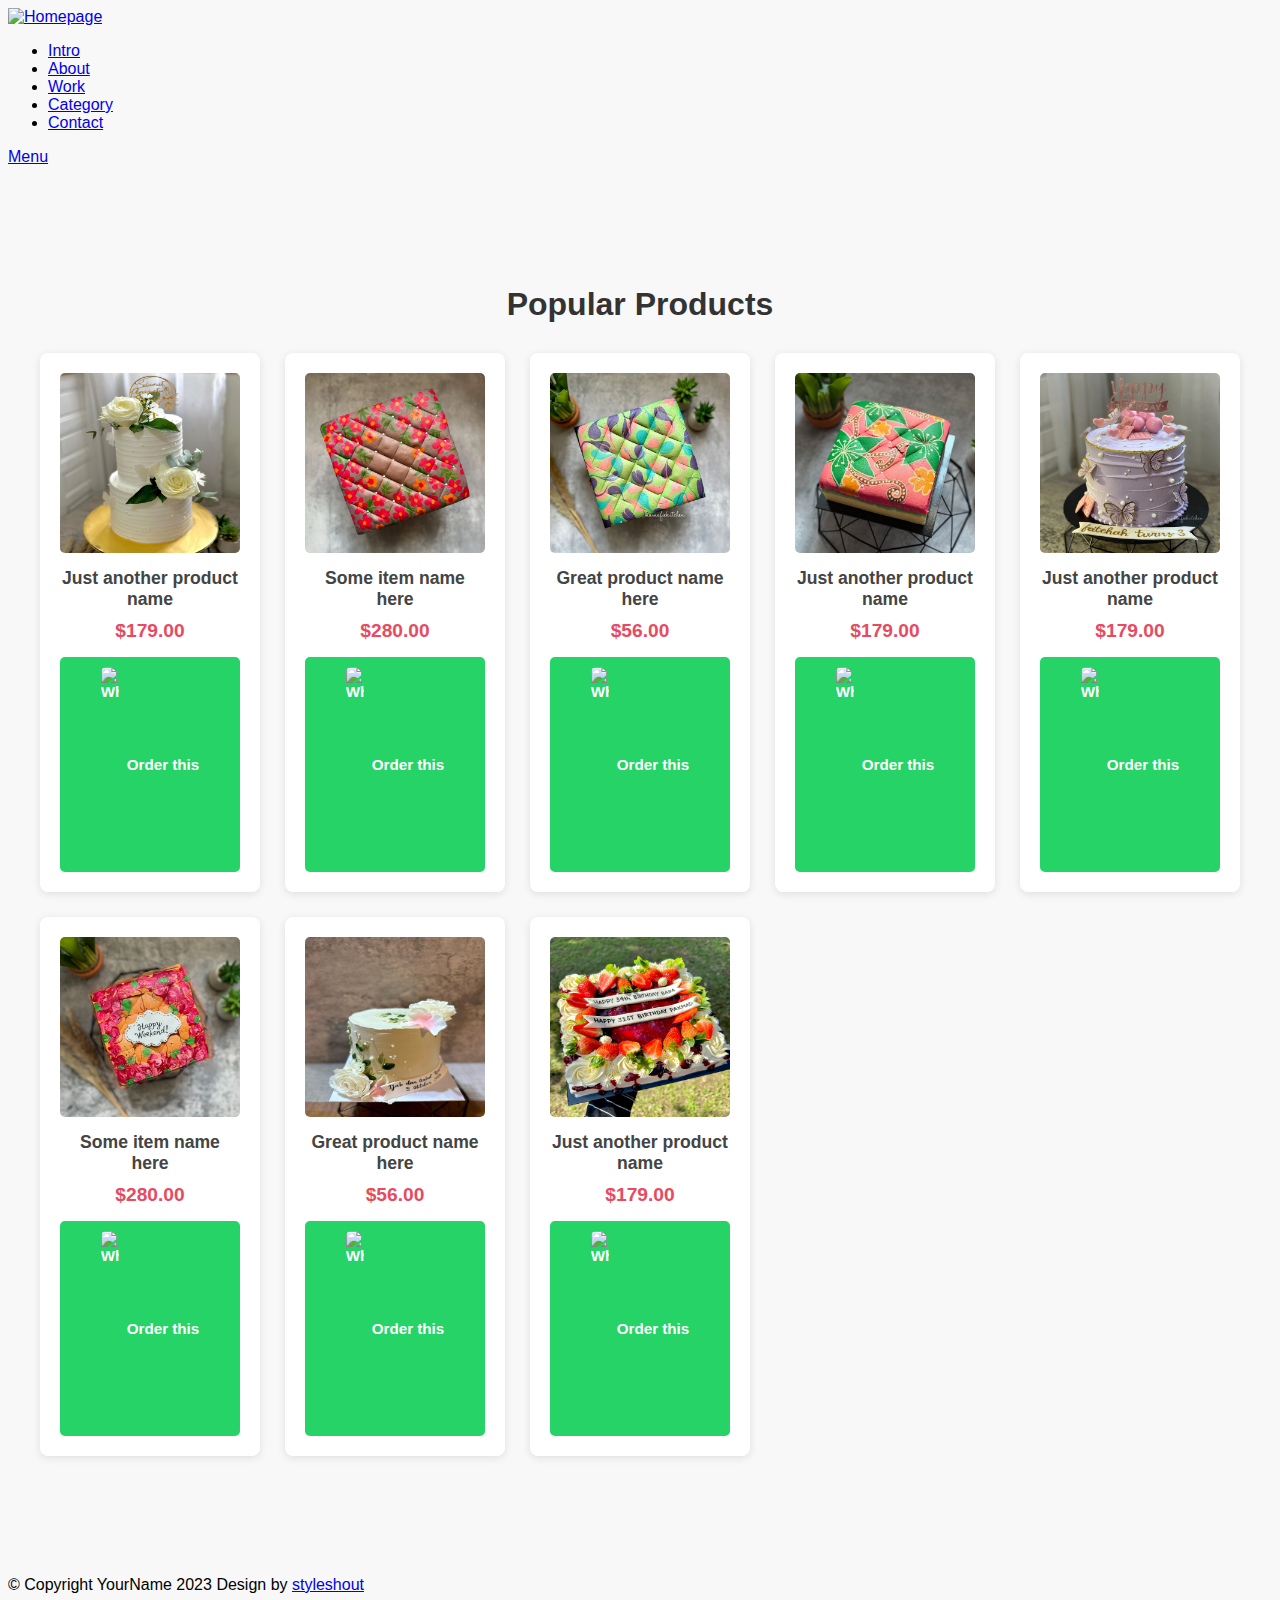
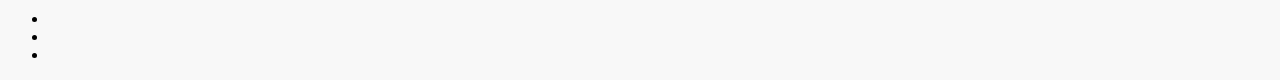
==== commit 9da68b37: "Fix category button for mobile view Add whatsapp button for item inside category" ====
--- a/Category.html
+++ b/Category.html
@@ -3,109 +3,302 @@
 <head>
   <meta charset="UTF-8">
   <meta name="viewport" content="width=device-width, initial-scale=1.0">
-  <title>Kategori</title>
-  <link rel="stylesheet" href="css/styles.css">
+  <title>Kategori - Products</title> <!-- Changed title slightly -->
+
+  <!-- *** CRITICAL STEP: Include ALL CSS files needed for your header/footer *** -->
+  <!-- You MUST link the same CSS files here as in your index.html -->
+  <!-- Example (replace with your actual files): -->
+  <link rel="stylesheet" href="css/base.css">
+  <link rel="stylesheet" href="css/vendor.css">
+  <link rel="stylesheet" href="css/main.css">
+  <!-- Keep your original styles.css if it contains grid/card styles not in main.css -->
+  <!-- <link rel="stylesheet" href="css/styles.css"> -->
+
   <style>
+    /* Styles specific to the Category page content (grid, cards, button) */
+    /* Keep these separate or merge into your main CSS */
     body {
-      font-family: Arial, sans-serif;
-      margin: 0;
-      padding: 0;
-      background: #f8f8f8;
-    }
-    .container {
+      /* Assuming a light background for the content area, adjust if needed */
+      background-color: #f8f8f8;
+      font-family: Arial, sans-serif; /* Fallback font */
+    }
+    .content-wrap { /* Added wrapper for content */
+      padding-top: 80px; /* Adjust based on actual header height */
+      padding-bottom: 80px; /* Adjust based on actual footer height */
+      flex-grow: 1; /* For sticky footer */
+    }
+    .container { /* Container for the product grid */
       max-width: 1200px;
       margin: 40px auto;
       padding: 0 20px;
     }
-    h2 {
-      margin-bottom: 20px;
+    h2.category-title { /* More specific class for the title */
+      margin-bottom: 30px;
+      text-align: center;
+      font-size: 2em; /* Example size */
+      color: #333; /* Example color */
     }
     .grid {
       display: grid;
-      grid-template-columns: repeat(auto-fill, minmax(200px, 1fr));
-      gap: 20px;
+      grid-template-columns: repeat(auto-fill, minmax(220px, 1fr));
+      gap: 25px;
     }
     .card {
       background: white;
       border-radius: 8px;
       box-shadow: 0 2px 8px rgba(0, 0, 0, 0.1);
-      padding: 15px;
+      padding: 20px;
       text-align: center;
+      display: flex;
+      flex-direction: column;
+      justify-content: space-between;
+      transition: transform 0.3s ease, box-shadow 0.3s ease; /* Hover effect */
+    }
+    .card:hover {
+        transform: translateY(-5px);
+        box-shadow: 0 8px 15px rgba(0,0,0,0.15);
     }
     .card img {
       max-width: 100%;
+      height: 180px;
+      object-fit: cover;
       border-radius: 5px;
-      margin-bottom: 10px;
+      margin-bottom: 15px;
     }
     .card h4 {
-      font-size: 16px;
-      margin: 10px 0 5px;
-    }
-    .card p {
-      font-size: 14px;
-      color: #666;
-      margin-bottom: 10px;
-    }
-    .card span {
+      font-size: 1.1em; /* Relative size */
+      margin: 0 0 10px 0;
+      flex-grow: 1;
+      color: #444; /* Slightly darker */
+    }
+    .card span.price {
       font-weight: bold;
-      color: #333;
-    }
+      color: #E84A5F; /* Example accent color */
+      font-size: 1.2em;
+      margin-bottom: 15px;
+      display: block;
+    }
+
+    /* --- Order Button Styles --- */
+    .order-button {
+      display: inline-flex;
+      align-items: center;
+      justify-content: center;
+      background-color: #25D366;
+      color: white;
+      padding: 10px 18px; /* Slightly larger padding */
+      border-radius: 5px;
+      text-decoration: none;
+      font-size: 0.95em; /* Relative size */
+      font-weight: bold;
+      transition: background-color 0.3s ease;
+      margin-top: auto;
+      cursor: pointer;
+      border: none; /* Remove default border */
+    }
+    .order-button:hover {
+      background-color: #1DAE54;
+    }
+    .whatsapp-icon {
+      width: 18px; /* Slightly larger icon */
+      height: 18px;
+      margin-right: 8px;
+      vertical-align: middle; /* Keep for compatibility */
+    }
+    /* --- End Order Button Styles --- */
+
+    /* --- Basic Sticky Footer Setup --- */
+    html {
+        height: 100%;
+    }
+    body {
+        display: flex;
+        flex-direction: column;
+        min-height: 100%;
+    }
+    /* --- End Sticky Footer Setup --- */
+
+    /* Optional: Style overrides if main.css doesn't cover everything */
+    /* Example: Ensure header text is white if needed */
+    /* .s-header .header-nav a { color: white; } */
+    /* .s-footer .social-links a { color: white; } */
+
   </style>
+
+  <!-- Add favicons and other meta tags from index.html's head here -->
+  <link rel="apple-touch-icon" sizes="180x180" href="apple-touch-icon.png">
+  <link rel="icon" type="image/png" sizes="32x32" href="favicon-32x32.png">
+  <link rel="icon" type="image/png" sizes="16x16" href="favicon-16x16.png">
+  <link rel="manifest" href="site.webmanifest">
+
 </head>
-<body>
-  <div class="container">
-    <h2>Popular Products</h2>
-    <div class="grid">
-
-      <div class="card">
-        <img src="images/folio/2_tiers_wedding_cake.jpg" alt="Shirt">
-        <h4>Just another product name</h4>
-        <span>$179.00</span>
-      </div>
-
-      <div class="card">
-        <img src="images/folio/brown_marble_cake.jpg" alt="Jacket">
-        <h4>Some item name here</h4>
-        <span>$280.00</span>
-      </div>
-
-      <div class="card">
-        <img src="images/folio/green_marble_cake.jpg" alt="Shorts">
-        <h4>Great product name here</h4>
-        <span>$56.00</span>
-      </div>
-
-      <div class="card">
-        <img src="images/folio/pink_marble_cake.jpg" alt="Backpack">
-        <h4>Just another product name</h4>
-        <span>$179.00</span>
-      </div>
-
-      <div class="card">
-        <img src="images/folio/purple_birthday_cake.jpg" alt="Laptop">
-        <h4>Just another product name</h4>
-        <span>$179.00</span>
-      </div>
-
-      <div class="card">
-        <img src="images/folio/red_marble_cake.jpg" alt="Armchair">
-        <h4>Some item name here</h4>
-        <span>$280.00</span>
-      </div>
-
-      <div class="card">
-        <img src="images/folio/simple_wedding_cake.jpg" alt="Smart Watch">
-        <h4>Great product name here</h4>
-        <span>$56.00</span>
-      </div>
-
-      <div class="card">
-        <img src="images/folio/strawberry_cake.jpg" alt="Headphones">
-        <h4>Just another product name</h4>
-        <span>$179.00</span>
-      </div>
-
+<body id="top">
+
+  <!-- =================================================================== -->
+  <!-- Preloader -->
+  <!-- =================================================================== -->
+  <!-- If your index.html has a preloader, copy its HTML here -->
+  <!-- Example: <div id="preloader"><div id="loader"></div></div> -->
+
+
+  <!-- =================================================================== -->
+  <!-- Header -->
+  <!-- **** COPY THE EXACT HEADER HTML FROM YOUR index.html HERE **** -->
+  <!-- =================================================================== -->
+  <header class="s-header">
+    <div class="header-logo">
+        <!-- Ensure the path to your logo is correct -->
+        <a class="site-logo" href="index.html">
+            <img src="images/logo.png" alt="Homepage"> <!-- Replace with your logo path -->
+        </a>
     </div>
-  </div>
+    <nav class="header-nav-wrap">
+        <ul class="header-nav">
+            <!-- Add 'current' class to the active page link -->
+            <li><a href="index.html#intro" title="Intro">Intro</a></li>
+            <li><a href="index.html#about" title="About">About</a></li>
+            <li><a href="index.html#work" title="Work">Work</a></li>
+            <li class="current"><a href="Category.html" title="Category">Category</a></li>
+            <li><a href="index.html#contact" title="Contact us">Contact</a></li>
+        </ul>
+    </nav>
+    <a class="header-menu-toggle" href="#0"><span>Menu</span></a>
+  </header> <!-- end s-header -->
+
+
+  <!-- =================================================================== -->
+  <!-- Main Content Area -->
+  <!-- =================================================================== -->
+  <div class="content-wrap">
+    <div class="container">
+      <h2 class="category-title">Popular Products</h2>
+      <div class="grid">
+
+        <div class="card">
+          <img src="images/folio/2_tiers_wedding_cake.jpg" alt="2 Tiers Wedding Cake">
+          <h4>Just another product name</h4>
+          <span class="price">$179.00</span>
+          <a href="#" class="order-button"> <!-- TODO: Update href with WhatsApp link -->
+            <img src="images/whatsapp-icon-white.png" alt="WhatsApp" class="whatsapp-icon"> <!-- Use a local white icon -->
+            <span>Order this</span>
+          </a>
+        </div>
+
+        <div class="card">
+          <img src="images/folio/brown_marble_cake.jpg" alt="Brown Marble Cake">
+          <h4>Some item name here</h4>
+          <span class="price">$280.00</span>
+          <a href="#" class="order-button"> <!-- TODO: Update href with WhatsApp link -->
+            <img src="images/whatsapp-icon-white.png" alt="WhatsApp" class="whatsapp-icon">
+            <span>Order this</span>
+          </a>
+        </div>
+
+        <div class="card">
+          <img src="images/folio/green_marble_cake.jpg" alt="Green Marble Cake">
+          <h4>Great product name here</h4>
+          <span class="price">$56.00</span>
+          <a href="#" class="order-button"> <!-- TODO: Update href with WhatsApp link -->
+            <img src="images/whatsapp-icon-white.png" alt="WhatsApp" class="whatsapp-icon">
+            <span>Order this</span>
+          </a>
+        </div>
+
+        <div class="card">
+          <img src="images/folio/pink_marble_cake.jpg" alt="Pink Marble Cake">
+          <h4>Just another product name</h4>
+          <span class="price">$179.00</span>
+          <a href="#" class="order-button"> <!-- TODO: Update href with WhatsApp link -->
+            <img src="images/whatsapp-icon-white.png" alt="WhatsApp" class="whatsapp-icon">
+            <span>Order this</span>
+          </a>
+        </div>
+
+        <div class="card">
+          <img src="images/folio/purple_birthday_cake.jpg" alt="Purple Birthday Cake">
+          <h4>Just another product name</h4>
+          <span class="price">$179.00</span>
+          <a href="#" class="order-button"> <!-- TODO: Update href with WhatsApp link -->
+            <img src="images/whatsapp-icon-white.png" alt="WhatsApp" class="whatsapp-icon">
+            <span>Order this</span>
+          </a>
+        </div>
+
+        <div class="card">
+          <img src="images/folio/red_marble_cake.jpg" alt="Red Marble Cake">
+          <h4>Some item name here</h4>
+          <span class="price">$280.00</span>
+          <a href="#" class="order-button"> <!-- TODO: Update href with WhatsApp link -->
+            <img src="images/whatsapp-icon-white.png" alt="WhatsApp" class="whatsapp-icon">
+            <span>Order this</span>
+          </a>
+        </div>
+
+        <div class="card">
+          <img src="images/folio/simple_wedding_cake.jpg" alt="Simple Wedding Cake">
+          <h4>Great product name here</h4>
+          <span class="price">$56.00</span>
+          <a href="#" class="order-button"> <!-- TODO: Update href with WhatsApp link -->
+            <img src="images/whatsapp-icon-white.png" alt="WhatsApp" class="whatsapp-icon">
+            <span>Order this</span>
+          </a>
+        </div>
+
+        <div class="card">
+          <img src="images/folio/strawberry_cake.jpg" alt="Strawberry Cake">
+          <h4>Just another product name</h4>
+          <span class="price">$179.00</span>
+          <a href="#" class="order-button"> <!-- TODO: Update href with WhatsApp link -->
+            <img src="images/whatsapp-icon-white.png" alt="WhatsApp" class="whatsapp-icon">
+            <span>Order this</span>
+          </a>
+        </div>
+
+      </div> <!-- End .grid -->
+    </div> <!-- End .container -->
+  </div> <!-- End .content-wrap -->
+
+
+  <!-- =================================================================== -->
+  <!-- Footer -->
+  <!-- **** COPY THE EXACT FOOTER HTML FROM YOUR index.html HERE **** -->
+  <!-- =================================================================== -->
+  <footer class="s-footer">
+    <div class="row footer-bottom">
+        <div class="col-twelve">
+            <div class="copyright">
+                <span>© Copyright YourName 2023</span> <!-- Update copyright -->
+                <span>Design by <a href="https://www.styleshout.com/">styleshout</a></span> <!-- Keep or remove attribution -->
+            </div>
+
+            <div class="social-links">
+                <!-- Replace # with your actual profile links -->
+                <ul class="list-inline">
+                    <li><a href="#"><i class="fab fa-facebook-f"></i></a></li> <!-- Assumes Font Awesome -->
+                    <li><a href="#"><i class="fab fa-instagram"></i></a></li>
+                    <li><a href="#"><i class="fab fa-whatsapp"></i></a></li>
+                    <!-- Add other icons shown in your image if needed (e.g., Pinterest) -->
+                    <!-- <li><a href="#"><i class="fab fa-pinterest-p"></i></a></li> -->
+                </ul>
+            </div>
+
+            <div class="go-top">
+                <a class="smoothscroll" title="Back to Top" href="#top"><i class="im im-arrow-up"></i></a>
+            </div>
+        </div>
+    </div> <!-- end footer-bottom -->
+  </footer> <!-- end s-footer -->
+
+
+  <!-- =================================================================== -->
+  <!-- Java Script -->
+  <!-- **** Include ALL JS files from the END of your index.html HERE **** -->
+  <!-- =================================================================== -->
+  <!-- Example (replace with your actual files): -->
+  <script src="js/jquery-3.2.1.min.js"></script>
+  <script src="js/plugins.js"></script>
+  <script src="js/main.js"></script>
+  <!-- Add any other scripts needed -->
+
 </body>
-</html>
+</html>--- a/css/vendor.css
+++ b/css/vendor.css
@@ -0,0 +1,855 @@
+/* ===================================================================
+ * Mueller Third-party Stylesheets
+ * Template Ver. 1.0.0
+ * 06-21-2022
+ * -------------------------------------------------------------------
+ *
+ * TOC:
+ * 
+ * # PrismJS
+ * # Swiper
+ * # Basiclightbox
+ *
+ * ------------------------------------------------------------------- */
+
+/* ===================================================================
+ * # PrismJS 1.20.0
+ *   https://prismjs.com/download.html#themes=prism-okaidia&languages=markup+css+clike+javascript+markup-templating+php 
+ *   
+ *   okaidia theme for JavaScript, CSS and HTML
+ *   Loosely based on Monokai textmate theme by http://www.monokai.nl/
+ *   @author ocodia
+ * ------------------------------------------------------------------- */
+code[class*="language-"],
+pre[class*="language-"] {
+    color           : #f8f8f2;
+    background      : none;
+    text-shadow     : 0 1px rgba(0, 0, 0, 0.3);
+    font-family     : var(--font-mono);
+    font-size       : calc(var(--text-size) * 0.9444);
+    text-align      : left;
+    white-space     : pre;
+    word-spacing    : normal;
+    word-break      : normal;
+    word-wrap       : normal;
+    line-height     : var(--vspace-1);
+    -moz-tab-size   : 4;
+    -o-tab-size     : 4;
+    tab-size        : 4;
+    -webkit-hyphens : none;
+    -moz-hyphens    : none;
+    -ms-hyphens     : none;
+    hyphens         : none;
+}
+
+/* Code blocks */
+pre[class*="language-"] {
+    padding  : var(--vspace-0_5) 0 var(--vspace-1);
+    margin   : var(--vspace-1) 0;
+    overflow : auto;
+}
+
+:not(pre)>code[class*="language-"],
+pre[class*="language-"] {
+    background : #272822;
+}
+
+/* Inline code */
+:not(pre)>code[class*="language-"] {
+    padding     : .1em;
+    white-space : normal;
+}
+
+.token.comment,
+.token.prolog,
+.token.doctype,
+.token.cdata {
+    color : slategray;
+}
+
+.token.punctuation {
+    color : #f8f8f2;
+}
+
+.token.namespace {
+    opacity : .7;
+}
+
+.token.property,
+.token.tag,
+.token.constant,
+.token.symbol,
+.token.deleted {
+    color : #f92672;
+}
+
+.token.boolean,
+.token.number {
+    color : #ae81ff;
+}
+
+.token.selector,
+.token.attr-name,
+.token.string,
+.token.char,
+.token.builtin,
+.token.inserted {
+    color : #a6e22e;
+}
+
+.token.operator,
+.token.entity,
+.token.url,
+.language-css .token.string,
+.style .token.string,
+.token.variable {
+    color : #f8f8f2;
+}
+
+.token.atrule,
+.token.attr-value,
+.token.function,
+.token.class-name {
+    color : #e6db74;
+}
+
+.token.keyword {
+    color : #66d9ef;
+}
+
+.token.regex,
+.token.important {
+    color : #fd971f;
+}
+
+.token.important,
+.token.bold {
+    font-weight : bold;
+}
+
+.token.italic {
+    font-style : italic;
+}
+
+.token.entity {
+    cursor : help;
+}
+
+
+/* ===================================================================
+ * # Swiper 6.4.5
+ *   Most modern mobile touch slider and framework with hardware accelerated transitions
+ *   https://swiperjs.com
+ *
+ *   Copyright 2014-2020 Vladimir Kharlampidi
+ *
+ *   Released under the MIT License
+ *
+ *   Released on: December 18, 2020
+ * ------------------------------------------------------------------- */
+@font-face {
+    font-family : "swiper-icons";
+    src         : url("data:application/font-woff;charset=utf-8;base64, [base64]//wADZ2x5ZgAAAywAAADMAAAD2MHtryVoZWFkAAABbAAAADAAAAA2E2+eoWhoZWEAAAGcAAAAHwAAACQC9gDzaG10eAAAAigAAAAZAAAArgJkABFsb2NhAAAC0AAAAFoAAABaFQAUGG1heHAAAAG8AAAAHwAAACAAcABAbmFtZQAAA/gAAAE5AAACXvFdBwlwb3N0AAAFNAAAAGIAAACE5s74hXjaY2BkYGAAYpf5Hu/j+W2+MnAzMYDAzaX6QjD6/4//Bxj5GA8AuRwMYGkAPywL13jaY2BkYGA88P8Agx4j+/8fQDYfA1AEBWgDAIB2BOoAeNpjYGRgYNBh4GdgYgABEMnIABJzYNADCQAACWgAsQB42mNgYfzCOIGBlYGB0YcxjYGBwR1Kf2WQZGhhYGBiYGVmgAFGBiQQkOaawtDAoMBQxXjg/wEGPcYDDA4wNUA2CCgwsAAAO4EL6gAAeNpj2M0gyAACqxgGNWBkZ2D4/wMA+xkDdgAAAHjaY2BgYGaAYBkGRgYQiAHyGMF8FgYHIM3DwMHABGQrMOgyWDLEM1T9/w8UBfEMgLzE////P/5//f/V/xv+r4eaAAeMbAxwIUYmIMHEgKYAYjUcsDAwsLKxc3BycfPw8jEQA/[base64]/uznmfPFBNODM2K7MTQ45YEAZqGP81AmGGcF3iPqOop0r1SPTaTbVkfUe4HXj97wYE+yNwWYxwWu4v1ugWHgo3S1XdZEVqWM7ET0cfnLGxWfkgR42o2PvWrDMBSFj/IHLaF0zKjRgdiVMwScNRAoWUoH78Y2icB/yIY09An6AH2Bdu/UB+yxopYshQiEvnvu0dURgDt8QeC8PDw7Fpji3fEA4z/PEJ6YOB5hKh4dj3EvXhxPqH/SKUY3rJ7srZ4FZnh1PMAtPhwP6fl2PMJMPDgeQ4rY8YT6Gzao0eAEA409DuggmTnFnOcSCiEiLMgxCiTI6Cq5DZUd3Qmp10vO0LaLTd2cjN4fOumlc7lUYbSQcZFkutRG7g6JKZKy0RmdLY680CDnEJ+UMkpFFe1RN7nxdVpXrC4aTtnaurOnYercZg2YVmLN/d/gczfEimrE/fs/bOuq29Zmn8tloORaXgZgGa78yO9/cnXm2BpaGvq25Dv9S4E9+5SIc9PqupJKhYFSSl47+Qcr1mYNAAAAeNptw0cKwkAAAMDZJA8Q7OUJvkLsPfZ6zFVERPy8qHh2YER+3i/BP83vIBLLySsoKimrqKqpa2hp6+jq6RsYGhmbmJqZSy0sraxtbO3sHRydnEMU4uR6yx7JJXveP7WrDycAAAAAAAH//wACeNpjYGRgYOABYhkgZgJCZgZNBkYGLQZtIJsFLMYAAAw3ALgAeNolizEKgDAQBCchRbC2sFER0YD6qVQiBCv/H9ezGI6Z5XBAw8CBK/m5iQQVauVbXLnOrMZv2oLdKFa8Pjuru2hJzGabmOSLzNMzvutpB3N42mNgZGBg4GKQYzBhYMxJLMlj4GBgAYow/P/PAJJhLM6sSoWKfWCAAwDAjgbRAAB42mNgYGBkAIIbCZo5IPrmUn0hGA0AO8EFTQAA") format("woff");
+    font-weight : 400;
+    font-style  : normal;
+}
+
+:root {
+    --swiper-theme-color : #007aff;
+}
+
+.swiper-container {
+    margin-left  : auto;
+    margin-right : auto;
+    position     : relative;
+    overflow     : hidden;
+    list-style   : none;
+    padding      : 0;
+    /* Fix of Webkit flickering */
+    z-index      : 1;
+}
+
+.swiper-container-vertical>.swiper-wrapper {
+    flex-direction : column;
+}
+
+.swiper-wrapper {
+    position            : relative;
+    width               : 100%;
+    height              : 100%;
+    z-index             : 1;
+    display             : flex;
+    transition-property : transform;
+    box-sizing          : content-box;
+}
+
+.swiper-container-android .swiper-slide,
+.swiper-wrapper {
+    transform : translate3d(0px, 0, 0);
+}
+
+.swiper-container-multirow>.swiper-wrapper {
+    flex-wrap : wrap;
+}
+
+.swiper-container-multirow-column>.swiper-wrapper {
+    flex-wrap      : wrap;
+    flex-direction : column;
+}
+
+.swiper-container-free-mode>.swiper-wrapper {
+    transition-timing-function : ease-out;
+    margin                     : 0 auto;
+}
+
+.swiper-slide {
+    flex-shrink         : 0;
+    width               : 100%;
+    height              : 100%;
+    position            : relative;
+    transition-property : transform;
+}
+
+.swiper-slide-invisible-blank {
+    visibility : hidden;
+}
+
+/* Auto Height */
+.swiper-container-autoheight,
+.swiper-container-autoheight .swiper-slide {
+    height : auto;
+}
+
+.swiper-container-autoheight .swiper-wrapper {
+    align-items         : flex-start;
+    transition-property : transform, height;
+}
+
+/* 3D Effects */
+.swiper-container-3d {
+    perspective : 1200px;
+}
+
+.swiper-container-3d .swiper-wrapper,
+.swiper-container-3d .swiper-slide,
+.swiper-container-3d .swiper-slide-shadow-left,
+.swiper-container-3d .swiper-slide-shadow-right,
+.swiper-container-3d .swiper-slide-shadow-top,
+.swiper-container-3d .swiper-slide-shadow-bottom,
+.swiper-container-3d .swiper-cube-shadow {
+    transform-style : preserve-3d;
+}
+
+.swiper-container-3d .swiper-slide-shadow-left,
+.swiper-container-3d .swiper-slide-shadow-right,
+.swiper-container-3d .swiper-slide-shadow-top,
+.swiper-container-3d .swiper-slide-shadow-bottom {
+    position       : absolute;
+    left           : 0;
+    top            : 0;
+    width          : 100%;
+    height         : 100%;
+    pointer-events : none;
+    z-index        : 10;
+}
+
+.swiper-container-3d .swiper-slide-shadow-left {
+    background-image : linear-gradient(to left, rgba(0, 0, 0, 0.5), rgba(0, 0, 0, 0));
+}
+
+.swiper-container-3d .swiper-slide-shadow-right {
+    background-image : linear-gradient(to right, rgba(0, 0, 0, 0.5), rgba(0, 0, 0, 0));
+}
+
+.swiper-container-3d .swiper-slide-shadow-top {
+    background-image : linear-gradient(to top, rgba(0, 0, 0, 0.5), rgba(0, 0, 0, 0));
+}
+
+.swiper-container-3d .swiper-slide-shadow-bottom {
+    background-image : linear-gradient(to bottom, rgba(0, 0, 0, 0.5), rgba(0, 0, 0, 0));
+}
+
+/* CSS Mode */
+.swiper-container-css-mode>.swiper-wrapper {
+    overflow           : auto;
+    scrollbar-width    : none;
+    /* For Firefox */
+    -ms-overflow-style : none;
+    /* For Internet Explorer and Edge */
+}
+
+.swiper-container-css-mode>.swiper-wrapper::-webkit-scrollbar {
+    display : none;
+}
+
+.swiper-container-css-mode>.swiper-wrapper>.swiper-slide {
+    scroll-snap-align : start start;
+}
+
+.swiper-container-horizontal.swiper-container-css-mode>.swiper-wrapper {
+    scroll-snap-type : x mandatory;
+}
+
+.swiper-container-vertical.swiper-container-css-mode>.swiper-wrapper {
+    scroll-snap-type : y mandatory;
+}
+
+:root {
+    --swiper-navigation-size  : 44px;
+    /*
+    --swiper-navigation-color : var(--swiper-theme-color);
+    */
+}
+
+.swiper-button-prev,
+.swiper-button-next {
+    position        : absolute;
+    top             : 50%;
+    width           : calc(var(--swiper-navigation-size) / 44 * 27);
+    height          : var(--swiper-navigation-size);
+    margin-top      : calc(-1 * var(--swiper-navigation-size) / 2);
+    z-index         : 10;
+    cursor          : pointer;
+    display         : flex;
+    align-items     : center;
+    justify-content : center;
+    color           : var(--swiper-navigation-color, var(--swiper-theme-color));
+}
+
+.swiper-button-prev.swiper-button-disabled,
+.swiper-button-next.swiper-button-disabled {
+    opacity        : 0.35;
+    cursor         : auto;
+    pointer-events : none;
+}
+
+.swiper-button-prev:after,
+.swiper-button-next:after {
+    font-family    : swiper-icons;
+    font-size      : var(--swiper-navigation-size);
+    text-transform : none !important;
+    letter-spacing : 0;
+    text-transform : none;
+    font-variant   : initial;
+    line-height    : 1;
+}
+
+.swiper-button-prev,
+.swiper-container-rtl .swiper-button-next {
+    left  : 10px;
+    right : auto;
+}
+
+.swiper-button-prev:after,
+.swiper-container-rtl .swiper-button-next:after {
+    content : "prev";
+}
+
+.swiper-button-next,
+.swiper-container-rtl .swiper-button-prev {
+    right : 10px;
+    left  : auto;
+}
+
+.swiper-button-next:after,
+.swiper-container-rtl .swiper-button-prev:after {
+    content : "next";
+}
+
+.swiper-button-prev.swiper-button-white,
+.swiper-button-next.swiper-button-white {
+    --swiper-navigation-color : #ffffff;
+}
+
+.swiper-button-prev.swiper-button-black,
+.swiper-button-next.swiper-button-black {
+    --swiper-navigation-color : #000000;
+}
+
+.swiper-button-lock {
+    display : none;
+}
+
+:root {
+    /*
+    --swiper-pagination-color: var(--swiper-theme-color);
+    */
+}
+
+.swiper-pagination {
+    position   : absolute;
+    text-align : center;
+    transition : 300ms opacity;
+    transform  : translate3d(0, 0, 0);
+    z-index    : 10;
+}
+
+.swiper-pagination.swiper-pagination-hidden {
+    opacity : 0;
+}
+
+/* Common Styles */
+.swiper-pagination-fraction,
+.swiper-pagination-custom,
+.swiper-container-horizontal>.swiper-pagination-bullets {
+    bottom : 10px;
+    left   : 0;
+    width  : 100%;
+}
+
+/* Bullets */
+.swiper-pagination-bullets-dynamic {
+    overflow  : hidden;
+    font-size : 0;
+}
+
+.swiper-pagination-bullets-dynamic .swiper-pagination-bullet {
+    transform : scale(0.33);
+    position  : relative;
+}
+
+.swiper-pagination-bullets-dynamic .swiper-pagination-bullet-active {
+    transform : scale(1);
+}
+
+.swiper-pagination-bullets-dynamic .swiper-pagination-bullet-active-main {
+    transform : scale(1);
+}
+
+.swiper-pagination-bullets-dynamic .swiper-pagination-bullet-active-prev {
+    transform : scale(0.66);
+}
+
+.swiper-pagination-bullets-dynamic .swiper-pagination-bullet-active-prev-prev {
+    transform : scale(0.33);
+}
+
+.swiper-pagination-bullets-dynamic .swiper-pagination-bullet-active-next {
+    transform : scale(0.66);
+}
+
+.swiper-pagination-bullets-dynamic .swiper-pagination-bullet-active-next-next {
+    transform : scale(0.33);
+}
+
+.swiper-pagination-bullet {
+    width         : 8px;
+    height        : 8px;
+    display       : inline-block;
+    border-radius : 100%;
+    background    : #000;
+    opacity       : 0.2;
+}
+
+button.swiper-pagination-bullet {
+    border             : none;
+    margin             : 0;
+    padding            : 0;
+    box-shadow         : none;
+    -webkit-appearance : none;
+    -moz-appearance    : none;
+    appearance         : none;
+}
+
+.swiper-pagination-clickable .swiper-pagination-bullet {
+    cursor : pointer;
+}
+
+.swiper-pagination-bullet-active {
+    opacity    : 1;
+    background : var(--swiper-pagination-color, var(--swiper-theme-color));
+}
+
+.swiper-container-vertical>.swiper-pagination-bullets {
+    right     : 10px;
+    top       : 50%;
+    transform : translate3d(0px, -50%, 0);
+}
+
+.swiper-container-vertical>.swiper-pagination-bullets .swiper-pagination-bullet {
+    margin  : 6px 0;
+    display : block;
+}
+
+.swiper-container-vertical>.swiper-pagination-bullets.swiper-pagination-bullets-dynamic {
+    top       : 50%;
+    transform : translateY(-50%);
+    width     : 8px;
+}
+
+.swiper-container-vertical>.swiper-pagination-bullets.swiper-pagination-bullets-dynamic .swiper-pagination-bullet {
+    display    : inline-block;
+    transition : 200ms transform, 200ms top;
+}
+
+.swiper-container-horizontal>.swiper-pagination-bullets .swiper-pagination-bullet {
+    margin : 0 4px;
+}
+
+.swiper-container-horizontal>.swiper-pagination-bullets.swiper-pagination-bullets-dynamic {
+    left        : 50%;
+    transform   : translateX(-50%);
+    white-space : nowrap;
+}
+
+.swiper-container-horizontal>.swiper-pagination-bullets.swiper-pagination-bullets-dynamic .swiper-pagination-bullet {
+    transition : 200ms transform, 200ms left;
+}
+
+.swiper-container-horizontal.swiper-container-rtl>.swiper-pagination-bullets-dynamic .swiper-pagination-bullet {
+    transition : 200ms transform, 200ms right;
+}
+
+/* Progress */
+.swiper-pagination-progressbar {
+    background : rgba(0, 0, 0, 0.25);
+    position   : absolute;
+}
+
+.swiper-pagination-progressbar .swiper-pagination-progressbar-fill {
+    background       : var(--swiper-pagination-color, var(--swiper-theme-color));
+    position         : absolute;
+    left             : 0;
+    top              : 0;
+    width            : 100%;
+    height           : 100%;
+    transform        : scale(0);
+    transform-origin : left top;
+}
+
+.swiper-container-rtl .swiper-pagination-progressbar .swiper-pagination-progressbar-fill {
+    transform-origin : right top;
+}
+
+.swiper-container-horizontal>.swiper-pagination-progressbar,
+.swiper-container-vertical>.swiper-pagination-progressbar.swiper-pagination-progressbar-opposite {
+    width  : 100%;
+    height : 4px;
+    left   : 0;
+    top    : 0;
+}
+
+.swiper-container-vertical>.swiper-pagination-progressbar,
+.swiper-container-horizontal>.swiper-pagination-progressbar.swiper-pagination-progressbar-opposite {
+    width  : 4px;
+    height : 100%;
+    left   : 0;
+    top    : 0;
+}
+
+.swiper-pagination-white {
+    --swiper-pagination-color : #ffffff;
+}
+
+.swiper-pagination-black {
+    --swiper-pagination-color : #000000;
+}
+
+.swiper-pagination-lock {
+    display : none;
+}
+
+/* Scrollbar */
+.swiper-scrollbar {
+    border-radius    : 10px;
+    position         : relative;
+    -ms-touch-action : none;
+    background       : rgba(0, 0, 0, 0.1);
+}
+
+.swiper-container-horizontal>.swiper-scrollbar {
+    position : absolute;
+    left     : 1%;
+    bottom   : 3px;
+    z-index  : 50;
+    height   : 5px;
+    width    : 98%;
+}
+
+.swiper-container-vertical>.swiper-scrollbar {
+    position : absolute;
+    right    : 3px;
+    top      : 1%;
+    z-index  : 50;
+    width    : 5px;
+    height   : 98%;
+}
+
+.swiper-scrollbar-drag {
+    height        : 100%;
+    width         : 100%;
+    position      : relative;
+    background    : rgba(0, 0, 0, 0.5);
+    border-radius : 10px;
+    left          : 0;
+    top           : 0;
+}
+
+.swiper-scrollbar-cursor-drag {
+    cursor : move;
+}
+
+.swiper-scrollbar-lock {
+    display : none;
+}
+
+.swiper-zoom-container {
+    width           : 100%;
+    height          : 100%;
+    display         : flex;
+    justify-content : center;
+    align-items     : center;
+    text-align      : center;
+}
+
+.swiper-zoom-container>img,
+.swiper-zoom-container>svg,
+.swiper-zoom-container>canvas {
+    max-width  : 100%;
+    max-height : 100%;
+    object-fit : contain;
+}
+
+.swiper-slide-zoomed {
+    cursor : move;
+}
+
+/* Preloader */
+:root {
+    /*
+    --swiper-preloader-color: var(--swiper-theme-color);
+    */
+}
+
+.swiper-lazy-preloader {
+    width            : 42px;
+    height           : 42px;
+    position         : absolute;
+    left             : 50%;
+    top              : 50%;
+    margin-left      : -21px;
+    margin-top       : -21px;
+    z-index          : 10;
+    transform-origin : 50%;
+    animation        : swiper-preloader-spin 1s infinite linear;
+    box-sizing       : border-box;
+    border           : 4px solid var(--swiper-preloader-color, var(--swiper-theme-color));
+    border-radius    : 50%;
+    border-top-color : transparent;
+}
+
+.swiper-lazy-preloader-white {
+    --swiper-preloader-color : #fff;
+}
+
+.swiper-lazy-preloader-black {
+    --swiper-preloader-color : #000;
+}
+
+@keyframes swiper-preloader-spin {
+    100% {
+        transform : rotate(360deg);
+    }
+}
+
+/* a11y */
+.swiper-container .swiper-notification {
+    position       : absolute;
+    left           : 0;
+    top            : 0;
+    pointer-events : none;
+    opacity        : 0;
+    z-index        : -1000;
+}
+
+.swiper-container-fade.swiper-container-free-mode .swiper-slide {
+    transition-timing-function : ease-out;
+}
+
+.swiper-container-fade .swiper-slide {
+    pointer-events      : none;
+    transition-property : opacity;
+}
+
+.swiper-container-fade .swiper-slide .swiper-slide {
+    pointer-events : none;
+}
+
+.swiper-container-fade .swiper-slide-active,
+.swiper-container-fade .swiper-slide-active .swiper-slide-active {
+    pointer-events : auto;
+}
+
+.swiper-container-cube {
+    overflow : visible;
+}
+
+.swiper-container-cube .swiper-slide {
+    pointer-events              : none;
+    -webkit-backface-visibility : hidden;
+    backface-visibility         : hidden;
+    z-index                     : 1;
+    visibility                  : hidden;
+    transform-origin            : 0 0;
+    width                       : 100%;
+    height                      : 100%;
+}
+
+.swiper-container-cube .swiper-slide .swiper-slide {
+    pointer-events : none;
+}
+
+.swiper-container-cube.swiper-container-rtl .swiper-slide {
+    transform-origin : 100% 0;
+}
+
+.swiper-container-cube .swiper-slide-active,
+.swiper-container-cube .swiper-slide-active .swiper-slide-active {
+    pointer-events : auto;
+}
+
+.swiper-container-cube .swiper-slide-active,
+.swiper-container-cube .swiper-slide-next,
+.swiper-container-cube .swiper-slide-prev,
+.swiper-container-cube .swiper-slide-next+.swiper-slide {
+    pointer-events : auto;
+    visibility     : visible;
+}
+
+.swiper-container-cube .swiper-slide-shadow-top,
+.swiper-container-cube .swiper-slide-shadow-bottom,
+.swiper-container-cube .swiper-slide-shadow-left,
+.swiper-container-cube .swiper-slide-shadow-right {
+    z-index                     : 0;
+    -webkit-backface-visibility : hidden;
+    backface-visibility         : hidden;
+}
+
+.swiper-container-cube .swiper-cube-shadow {
+    position       : absolute;
+    left           : 0;
+    bottom         : 0px;
+    width          : 100%;
+    height         : 100%;
+    background     : #000;
+    opacity        : 0.6;
+    -webkit-filter : blur(50px);
+    filter         : blur(50px);
+    z-index        : 0;
+}
+
+.swiper-container-flip {
+    overflow : visible;
+}
+
+.swiper-container-flip .swiper-slide {
+    pointer-events              : none;
+    -webkit-backface-visibility : hidden;
+    backface-visibility         : hidden;
+    z-index                     : 1;
+}
+
+.swiper-container-flip .swiper-slide .swiper-slide {
+    pointer-events : none;
+}
+
+.swiper-container-flip .swiper-slide-active,
+.swiper-container-flip .swiper-slide-active .swiper-slide-active {
+    pointer-events : auto;
+}
+
+.swiper-container-flip .swiper-slide-shadow-top,
+.swiper-container-flip .swiper-slide-shadow-bottom,
+.swiper-container-flip .swiper-slide-shadow-left,
+.swiper-container-flip .swiper-slide-shadow-right {
+    z-index                     : 0;
+    -webkit-backface-visibility : hidden;
+    backface-visibility         : hidden;
+}
+
+
+/* ===================================================================
+ * # Basiclightbox
+ *
+ *
+ * ------------------------------------------------------------------- */
+.basicLightbox {
+    position        : fixed;
+    display         : flex;
+    justify-content : center;
+    align-items     : center;
+    top             : 0;
+    left            : 0;
+    width           : 100%;
+    height          : 100vh;
+    background      : var(--color-gray-19);
+    opacity         : 0.01;
+    transition      : opacity 0.4s ease;
+    z-index         : 1000;
+    will-change     : opacity;
+}
+
+.basicLightbox::after {
+    content             : "";
+    position            : absolute;
+    top                 : 1.6rem;
+    right               : 1.8rem;
+    width               : 2em;
+    height              : 2em;
+    background          : url(../images/icons/icon-close-2.svg);
+    background-position : center;
+    background-size     : 1.6rem 1.6rem;
+    background-repeat   : no-repeat;
+    cursor              : pointer;
+}
+
+.basicLightbox--visible {
+    opacity : 1;
+}
+
+.basicLightbox__placeholder {
+    max-width   : 100%;
+    transform   : scale(0.9);
+    transition  : all 0.4s ease;
+    z-index     : 1;
+    will-change : transform;
+    opacity     : 0;
+}
+
+.basicLightbox__placeholder>iframe:first-child:last-child,
+.basicLightbox__placeholder>img:first-child:last-child,
+.basicLightbox__placeholder>video:first-child:last-child {
+    display    : block;
+    position   : absolute;
+    top        : 0;
+    right      : 0;
+    bottom     : 0;
+    left       : 0;
+    margin     : auto;
+    max-width  : 95%;
+    max-height : 95%;
+}
+
+.basicLightbox__placeholder>iframe:first-child:last-child,
+.basicLightbox__placeholder>video:first-child:last-child {
+    pointer-events : auto;
+}
+
+.basicLightbox__placeholder>img:first-child:last-child,
+.basicLightbox__placeholder>video:first-child:last-child {
+    width  : auto;
+    height : auto;
+}
+
+.basicLightbox--iframe .basicLightbox__placeholder,
+.basicLightbox--img .basicLightbox__placeholder,
+.basicLightbox--video .basicLightbox__placeholder {
+    width          : 100%;
+    height         : 100%;
+    pointer-events : none;
+}
+
+.basicLightbox--visible .basicLightbox__placeholder {
+    transform : scale(1);
+    opacity   : 1;
+}--- a/css/styles.css
+++ b/css/styles.css
@@ -4665,9 +4665,9 @@
 .dropdown {
     position: relative;
     font-family: 'Segoe UI', sans-serif;
-  }
+}
   
-  .dropbtn {
+.dropbtn {
     padding: 10px 16px;
     background: none;
     border: none;
@@ -4676,13 +4676,13 @@
     color: #333;
     cursor: pointer;
     transition: color 0.3s ease;
-  }
+}
   
-  .dropbtn:hover {
+.dropbtn:hover {
     color: #ff6600;
-  }
+}
   
-  .dropdown-content {
+.dropdown-content {
     display: none;
     position: absolute;
     top: 100%;
@@ -4692,40 +4692,223 @@
     overflow: hidden;
     box-shadow: 0 12px 24px rgba(0, 0, 0, 0.1);
     min-width: 200px;
-    z-index: 1000;
+    z-index: 9999 !important;
     animation: fadeIn 0.3s ease-in-out;
-  }
+}
   
-  .dropdown-content li {
+.dropdown-content li {
     list-style: none;
     border-bottom: 1px solid #eee;
-  }
+}
   
-  .dropdown-content li:last-child {
+.dropdown-content li:last-child {
     border-bottom: none;
-  }
+}
   
-  .dropdown-content a {
+.dropdown-content a {
     display: block;
     padding: 12px 18px;
     text-decoration: none;
     color: #333;
     background: white;
     transition: background 0.3s, color 0.3s;
-  }
+}
   
-  .dropdown-content a:hover {
+.dropdown-content a:hover {
     background: linear-gradient(90deg, #ffcc70 0%, #ffb347 100%);
     color: #fff;
-  }
+}
   
-  .dropdown.open .dropdown-content {
+.dropdown.open .dropdown-content {
     display: block;
-  }
+}
   
-  /* Animasi lembut bila dropdown muncul */
-  @keyframes fadeIn {
+/* Animasi lembut bila dropdown muncul */
+@keyframes fadeIn {
     from { opacity: 0; transform: translateY(10px); }
     to { opacity: 1; transform: translateY(0); }
-  }
-  +}
+  
+/* ===================================================================
+ * # Dropdown Menu Styles (Corrected for Mobile Consistency)
+ *
+ * ------------------------------------------------------------------- */
+
+/* --- Base Dropdown Styles (Mostly for Desktop) --- */
+.dropdown {
+    position: relative; /* Needed for absolute positioning of content */
+    /* font-family: 'Segoe UI', sans-serif; */ /* Let it inherit from header or body */
+}
+
+.dropbtn {
+    /* Base styles - these apply primarily to desktop or are overridden on mobile */
+    padding: 10px 16px; /* Adjust as needed for desktop alignment */
+    background: none;
+    border: none;
+    /* font-weight: 500; */ /* Inherit from .s-header__menu-links a */
+    /* font-size: 16px; */ /* Inherit from .s-header__menu-links a */
+    /* color: #333; */ /* This applies when header is NOT dark - adjust if needed */
+    cursor: pointer;
+    transition: color 0.3s ease;
+    /* Match header link color on dark bg */
+    color: rgba(255, 255, 255, 0.6);
+    font-family: var(--font-2);
+    font-size: 1.4rem;
+    font-weight: 400;
+    line-height: var(--vspace-1);
+    padding: 0 1.2rem;
+    display: block; /* Ensure consistency */
+}
+
+/* Hover for desktop/base */
+.dropbtn:hover,
+.dropbtn:focus {
+    /* color: #ff6600; */ /* Use theme color? Or white on dark? */
+    color: white; /* Match header link hover */
+}
+
+.dropdown-content {
+    display: none;
+    position: absolute;
+    top: 100%;
+    left: 0;
+    background: #fff; /* White background for desktop popout */
+    border-radius: 8px;
+    overflow: hidden;
+    box-shadow: 0 12px 24px rgba(0, 0, 0, 0.1);
+    min-width: 200px;
+    z-index: 9999 !important; /* Keep high z-index */
+    animation: fadeIn 0.3s ease-in-out;
+}
+
+.dropdown-content li {
+    list-style: none;
+    border-bottom: 1px solid #eee; /* Separator for desktop */
+    margin: 0; /* Reset */
+    padding: 0; /* Reset */
+}
+
+.dropdown-content li:last-child {
+    border-bottom: none;
+}
+
+.dropdown-content a {
+    display: block;
+    padding: 12px 18px;
+    text-decoration: none;
+    color: #333; /* Dark text on white bg for desktop */
+    background: white; /* Explicit white bg */
+    transition: background 0.3s, color 0.3s;
+    /* Match link fonts from header for consistency */
+    font-family: var(--font-2);
+    font-size: 1.4rem;
+    font-weight: 400;
+}
+
+/* Desktop hover effect */
+.dropdown-content a:hover,
+.dropdown-content a:focus {
+    /* background: linear-gradient(90deg, #ffcc70 0%, #ffb347 100%); */ /* Original gradient */
+    background: var(--color-1-light); /* Use theme color */
+    color: var(--color-black); /* Darker text on theme hover */
+}
+
+/* Show content when dropdown has .open class (Applies to both views) */
+.dropdown.open > .dropdown-content {
+    display: block;
+}
+
+/* Animation for desktop */
+@keyframes fadeIn {
+    from { opacity: 0; transform: translateY(10px); }
+    to { opacity: 1; transform: translateY(0); }
+}
+
+
+/* --- Mobile Overrides (Aligning with Mobile Nav Style) --- */
+/* Using 800px to match when the mobile nav itself activates */
+@media (max-width: 800px) {
+
+    /* Style the Dropdown Button like other Mobile Nav Links */
+    .s-header__nav .dropdown .dropbtn {
+        /* Inherit most styles from .s-header__nav a in this breakpoint */
+        display: inline-block; /* Match other links */
+        font-family: var(--font-2); /* Match nav */
+        font-size: calc(var(--text-size) * 0.9444); /* Match nav */
+        line-height: 1; /* Match nav */
+        padding: var(--vspace-0_5) 0; /* Match nav padding */
+        color: rgba(255, 255, 255, 0.6); /* Match nav color */
+        background: none; /* Ensure no desktop bg */
+        border: none; /* Ensure no desktop border */
+        text-transform: none; /* Override button default if any */
+        letter-spacing: normal; /* Override button default if any */
+        height: auto; /* Override button default if any */
+        text-align: left; /* Align with other links */
+        width: auto; /* Allow natural width */
+        margin: 0; /* Reset margin */
+        transition: color 0.3s ease-in-out;
+    }
+
+    /* Hover/Focus for the button on mobile */
+    .s-header__nav .dropdown .dropbtn:hover,
+    .s-header__nav .dropdown .dropbtn:focus {
+         color: white; /* Match nav hover */
+         background: none; /* Ensure no background */
+    }
+
+    /* Style the Dropdown Content Area for Mobile */
+    .dropdown-content {
+        /* Positioning & Layout - Keep these overrides */
+        display: none !important; /* Hide initially */
+        position: static !important; /* Crucial: Flow within the mobile nav */
+        box-shadow: none !important;
+        border-radius: 0 !important;
+        min-width: 100% !important;
+        width: 100% !important;
+        animation: none; /* Disable fade-in animation */
+
+        /* Styling to match mobile nav */
+        background-color: var(--color-gray-19); /* Match nav background */
+        margin-top: 5px; /* Add a little space below the button */
+        margin-bottom: 5px;
+        border: none; /* Remove potential desktop borders */
+        padding-left: 15px; /* Indent slightly */
+    }
+
+    /* Style the List Items within Mobile Dropdown */
+    .dropdown-content li {
+        border-bottom: 1px solid rgba(255, 255, 255, 0.1); /* Subtle separator */
+    }
+
+    .dropdown-content li:last-child {
+        border-bottom: none;
+    }
+
+    /* Style the Links within Mobile Dropdown */
+    .dropdown-content a {
+        /* Inherit/match mobile nav link styles */
+        display: block;
+        font-family: var(--font-2); /* Match nav */
+        font-size: calc(var(--text-size) * 0.9444); /* Match nav */
+        line-height: 1.2; /* Slightly adjust line height if needed */
+        color: rgba(255, 255, 255, 0.6); /* Match nav base color */
+        background: none; /* Explicitly remove desktop background */
+        padding: var(--vspace-0_5) 0; /* Match mobile nav link padding */
+        padding-left: 10px; /* Indent further */
+        text-decoration: none;
+        transition: color 0.3s ease-in-out, background-color 0.3s ease-in-out;
+    }
+
+    /* Hover/Focus for links within Mobile Dropdown */
+    .dropdown-content a:hover,
+    .dropdown-content a:focus {
+        color: white; /* Match nav link hover color */
+        background-color: rgba(255, 255, 255, 0.05); /* Subtle background highlight */
+    }
+
+    /* Explicitly show when open (redundant but safe) */
+    .dropdown.open > .dropdown-content {
+        display: block !important;
+    }
+}
+
